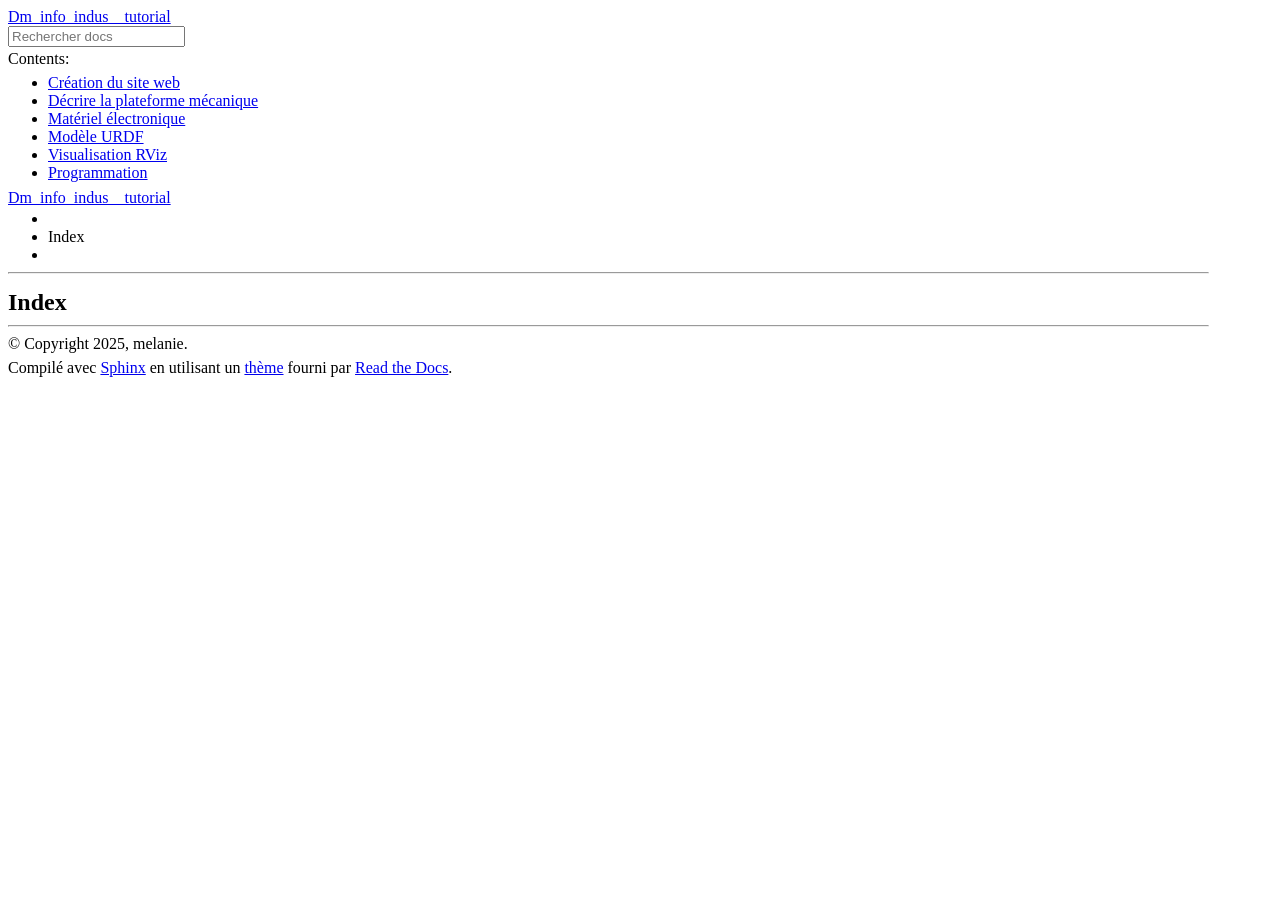
==== genindex.html @ def75dc3 "Update documentation" ====
<!DOCTYPE html>
<html class="writer-html5" lang="fr" data-content_root="./">
<head>
  <meta charset="utf-8" />
  <meta name="viewport" content="width=device-width, initial-scale=1.0" />
  <title>Index &mdash; Documentation Dm_info_indus__tutorial </title>
      <link rel="stylesheet" type="text/css" href="_static/pygments.css?v=b86133f3" />
      <link rel="stylesheet" type="text/css" href="_static/css/theme.css?v=e59714d7" />
      <link rel="stylesheet" type="text/css" href="_static/graphviz.css?v=4ae1632d" />
      <link rel="stylesheet" type="text/css" href="_static/copybutton.css?v=76b2166b" />
      <link rel="stylesheet" type="text/css" href="_static/sphinx-design.min.css?v=95c83b7e" />
      <link rel="stylesheet" type="text/css" href="_static/css/custom.css?v=8bbc93d4" />

  
      <script src="_static/jquery.js?v=5d32c60e"></script>
      <script src="_static/_sphinx_javascript_frameworks_compat.js?v=2cd50e6c"></script>
      <script src="_static/documentation_options.js?v=d1a510d7"></script>
      <script src="_static/doctools.js?v=9bcbadda"></script>
      <script src="_static/sphinx_highlight.js?v=dc90522c"></script>
      <script src="_static/clipboard.min.js?v=a7894cd8"></script>
      <script src="_static/copybutton.js?v=30646c52"></script>
      <script src="_static/translations.js?v=e6b791cb"></script>
      <script src="_static/design-tabs.js?v=f930bc37"></script>
    <script src="_static/js/theme.js"></script>
    <link rel="index" title="Index" href="#" />
    <link rel="search" title="Recherche" href="search.html" /> 
</head>

<body class="wy-body-for-nav"> 
  <div class="wy-grid-for-nav">
    <nav data-toggle="wy-nav-shift" class="wy-nav-side">
      <div class="wy-side-scroll">
        <div class="wy-side-nav-search" >

          
          
          <a href="index.html" class="icon icon-home">
            Dm_info_indus__tutorial
          </a>
<div role="search">
  <form id="rtd-search-form" class="wy-form" action="search.html" method="get">
    <input type="text" name="q" placeholder="Rechercher docs" aria-label="Rechercher docs" />
    <input type="hidden" name="check_keywords" value="yes" />
    <input type="hidden" name="area" value="default" />
  </form>
</div>
        </div><div class="wy-menu wy-menu-vertical" data-spy="affix" role="navigation" aria-label="Navigation menu">
              <p class="caption" role="heading"><span class="caption-text">Contents:</span></p>
<ul>
<li class="toctree-l1"><a class="reference internal" href="00_creation_site_web/00_site_web.html">Création du site web</a></li>
<li class="toctree-l1"><a class="reference internal" href="01_description_des_elements_maquette/description_maquette.html">Décrire la plateforme mécanique</a></li>
<li class="toctree-l1"><a class="reference internal" href="01_description_des_elements_maquette/materiel_electronique.html">Matériel électronique</a></li>
<li class="toctree-l1"><a class="reference internal" href="03_URDF/03_URDF.html">Modèle URDF</a></li>
<li class="toctree-l1"><a class="reference internal" href="04_RViz/04_RViz.html">Visualisation RViz</a></li>
<li class="toctree-l1"><a class="reference internal" href="05_resultat_theorique/05_programmation.html">Programmation</a></li>
</ul>

        </div>
      </div>
    </nav>

    <section data-toggle="wy-nav-shift" class="wy-nav-content-wrap"><nav class="wy-nav-top" aria-label="Mobile navigation menu" >
          <i data-toggle="wy-nav-top" class="fa fa-bars"></i>
          <a href="index.html">Dm_info_indus__tutorial</a>
      </nav>

      <div class="wy-nav-content">
        <div class="rst-content">
          <div role="navigation" aria-label="Page navigation">
  <ul class="wy-breadcrumbs">
      <li><a href="index.html" class="icon icon-home" aria-label="Home"></a></li>
      <li class="breadcrumb-item active">Index</li>
      <li class="wy-breadcrumbs-aside">
      </li>
  </ul>
  <hr/>
</div>
          <div role="main" class="document" itemscope="itemscope" itemtype="http://schema.org/Article">
           <div itemprop="articleBody">
             

<h1 id="index">Index</h1>

<div class="genindex-jumpbox">
 
</div>


           </div>
          </div>
          <footer>

  <hr/>

  <div role="contentinfo">
    <p>&#169; Copyright 2025, melanie.</p>
  </div>

  Compilé avec <a href="https://www.sphinx-doc.org/">Sphinx</a> en utilisant un
    <a href="https://github.com/readthedocs/sphinx_rtd_theme">thème</a>
    fourni par <a href="https://readthedocs.org">Read the Docs</a>.
   

</footer>
        </div>
      </div>
    </section>
  </div>
  <script>
      jQuery(function () {
          SphinxRtdTheme.Navigation.enable(true);
      });
  </script> 

</body>
</html>
---- _static/pygments.css ----
pre { line-height: 125%; }
td.linenos .normal { color: inherit; background-color: transparent; padding-left: 5px; padding-right: 5px; }
span.linenos { color: inherit; background-color: transparent; padding-left: 5px; padding-right: 5px; }
td.linenos .special { color: #000000; background-color: #ffffc0; padding-left: 5px; padding-right: 5px; }
span.linenos.special { color: #000000; background-color: #ffffc0; padding-left: 5px; padding-right: 5px; }
.highlight .hll { background-color: #ffffcc }
.highlight { background: #f8f8f8; }
.highlight .c { color: #3D7B7B; font-style: italic } /* Comment */
.highlight .err { border: 1px solid #F00 } /* Error */
.highlight .k { color: #008000; font-weight: bold } /* Keyword */
.highlight .o { color: #666 } /* Operator */
.highlight .ch { color: #3D7B7B; font-style: italic } /* Comment.Hashbang */
.highlight .cm { color: #3D7B7B; font-style: italic } /* Comment.Multiline */
.highlight .cp { color: #9C6500 } /* Comment.Preproc */
.highlight .cpf { color: #3D7B7B; font-style: italic } /* Comment.PreprocFile */
.highlight .c1 { color: #3D7B7B; font-style: italic } /* Comment.Single */
.highlight .cs { color: #3D7B7B; font-style: italic } /* Comment.Special */
.highlight .gd { color: #A00000 } /* Generic.Deleted */
.highlight .ge { font-style: italic } /* Generic.Emph */
.highlight .ges { font-weight: bold; font-style: italic } /* Generic.EmphStrong */
.highlight .gr { color: #E40000 } /* Generic.Error */
.highlight .gh { color: #000080; font-weight: bold } /* Generic.Heading */
.highlight .gi { color: #008400 } /* Generic.Inserted */
.highlight .go { color: #717171 } /* Generic.Output */
.highlight .gp { color: #000080; font-weight: bold } /* Generic.Prompt */
.highlight .gs { font-weight: bold } /* Generic.Strong */
.highlight .gu { color: #800080; font-weight: bold } /* Generic.Subheading */
.highlight .gt { color: #04D } /* Generic.Traceback */
.highlight .kc { color: #008000; font-weight: bold } /* Keyword.Constant */
.highlight .kd { color: #008000; font-weight: bold } /* Keyword.Declaration */
.highlight .kn { color: #008000; font-weight: bold } /* Keyword.Namespace */
.highlight .kp { color: #008000 } /* Keyword.Pseudo */
.highlight .kr { color: #008000; font-weight: bold } /* Keyword.Reserved */
.highlight .kt { color: #B00040 } /* Keyword.Type */
.highlight .m { color: #666 } /* Literal.Number */
.highlight .s { color: #BA2121 } /* Literal.String */
.highlight .na { color: #687822 } /* Name.Attribute */
.highlight .nb { color: #008000 } /* Name.Builtin */
.highlight .nc { color: #00F; font-weight: bold } /* Name.Class */
.highlight .no { color: #800 } /* Name.Constant */
.highlight .nd { color: #A2F } /* Name.Decorator */
.highlight .ni { color: #717171; font-weight: bold } /* Name.Entity */
.highlight .ne { color: #CB3F38; font-weight: bold } /* Name.Exception */
.highlight .nf { color: #00F } /* Name.Function */
.highlight .nl { color: #767600 } /* Name.Label */
.highlight .nn { color: #00F; font-weight: bold } /* Name.Namespace */
.highlight .nt { color: #008000; font-weight: bold } /* Name.Tag */
.highlight .nv { color: #19177C } /* Name.Variable */
.highlight .ow { color: #A2F; font-weight: bold } /* Operator.Word */
.highlight .w { color: #BBB } /* Text.Whitespace */
.highlight .mb { color: #666 } /* Literal.Number.Bin */
.highlight .mf { color: #666 } /* Literal.Number.Float */
.highlight .mh { color: #666 } /* Literal.Number.Hex */
.highlight .mi { color: #666 } /* Literal.Number.Integer */
.highlight .mo { color: #666 } /* Literal.Number.Oct */
.highlight .sa { color: #BA2121 } /* Literal.String.Affix */
.highlight .sb { color: #BA2121 } /* Literal.String.Backtick */
.highlight .sc { color: #BA2121 } /* Literal.String.Char */
.highlight .dl { color: #BA2121 } /* Literal.String.Delimiter */
.highlight .sd { color: #BA2121; font-style: italic } /* Literal.String.Doc */
.highlight .s2 { color: #BA2121 } /* Literal.String.Double */
.highlight .se { color: #AA5D1F; font-weight: bold } /* Literal.String.Escape */
.highlight .sh { color: #BA2121 } /* Literal.String.Heredoc */
.highlight .si { color: #A45A77; font-weight: bold } /* Literal.String.Interpol */
.highlight .sx { color: #008000 } /* Literal.String.Other */
.highlight .sr { color: #A45A77 } /* Literal.String.Regex */
.highlight .s1 { color: #BA2121 } /* Literal.String.Single */
.highlight .ss { color: #19177C } /* Literal.String.Symbol */
.highlight .bp { color: #008000 } /* Name.Builtin.Pseudo */
.highlight .fm { color: #00F } /* Name.Function.Magic */
.highlight .vc { color: #19177C } /* Name.Variable.Class */
.highlight .vg { color: #19177C } /* Name.Variable.Global */
.highlight .vi { color: #19177C } /* Name.Variable.Instance */
.highlight .vm { color: #19177C } /* Name.Variable.Magic */
.highlight .il { color: #666 } /* Literal.Number.Integer.Long */
---- _static/graphviz.css ----
/*
 * Sphinx stylesheet -- graphviz extension.
 */

img.graphviz {
    border: 0;
    max-width: 100%;
}

object.graphviz {
    max-width: 100%;
}
---- _static/copybutton.css ----
/* Copy buttons */
button.copybtn {
    position: absolute;
    display: flex;
    top: .3em;
    right: .3em;
    width: 1.7em;
    height: 1.7em;
	opacity: 0;
    transition: opacity 0.3s, border .3s, background-color .3s;
    user-select: none;
    padding: 0;
    border: none;
    outline: none;
    border-radius: 0.4em;
    /* The colors that GitHub uses */
    border: #1b1f2426 1px solid;
    background-color: #f6f8fa;
    color: #57606a;
}

button.copybtn.success {
    border-color: #22863a;
    color: #22863a;
}

button.copybtn svg {
    stroke: currentColor;
    width: 1.5em;
    height: 1.5em;
    padding: 0.1em;
}

div.highlight  {
    position: relative;
}

/* Show the copybutton */
.highlight:hover button.copybtn, button.copybtn.success {
	opacity: 1;
}

.highlight button.copybtn:hover {
    background-color: rgb(235, 235, 235);
}

.highlight button.copybtn:active {
    background-color: rgb(187, 187, 187);
}

/**
 * A minimal CSS-only tooltip copied from:
 *   https://codepen.io/mildrenben/pen/rVBrpK
 *
 * To use, write HTML like the following:
 *
 * <p class="o-tooltip--left" data-tooltip="Hey">Short</p>
 */
 .o-tooltip--left {
  position: relative;
 }

 .o-tooltip--left:after {
    opacity: 0;
    visibility: hidden;
    position: absolute;
    content: attr(data-tooltip);
    padding: .2em;
    font-size: .8em;
    left: -.2em;
    background: grey;
    color: white;
    white-space: nowrap;
    z-index: 2;
    border-radius: 2px;
    transform: translateX(-102%) translateY(0);
    transition: opacity 0.2s cubic-bezier(0.64, 0.09, 0.08, 1), transform 0.2s cubic-bezier(0.64, 0.09, 0.08, 1);
}

.o-tooltip--left:hover:after {
    display: block;
    opacity: 1;
    visibility: visible;
    transform: translateX(-100%) translateY(0);
    transition: opacity 0.2s cubic-bezier(0.64, 0.09, 0.08, 1), transform 0.2s cubic-bezier(0.64, 0.09, 0.08, 1);
    transition-delay: .5s;
}

/* By default the copy button shouldn't show up when printing a page */
@media print {
    button.copybtn {
        display: none;
    }
}
---- _static/css/custom.css ----
/* Force line wraping in code instead of horizontal scrolling */
pre {
    white-space: pre-wrap !important;
    word-break: break-all;
}

/* Add the possibility to underline text */
.underline {
    text-decoration: underline;
}

/* This allows the content to use most of the screen */
@media (min-width: 1200px) {
    .wy-nav-content {
        max-width: 95%;
        /* This allows the content to use most of the screen */
    }
}

/** Allow caption from toctree to wrap nicely in sidebar */
.wy-menu .caption-text {
    white-space: normal;
    word-wrap: break-word;
    overflow-wrap: break-word;
    line-height: 1.1;
    /* Increase line height to prevent overlap */
    display: block;
    /* Ensure the element takes up full width */
}


/* ===========================
   GLOBAL SPACING REDUCTION
   =========================== */

/* Titles: extremely compact */
h1, h2, h3, h4, h5, h6 {
    margin-top: 0.6em !important;
    margin-bottom: 0.3em !important;
    line-height: 1.2;
}

/* Paragraphs */
p {
    margin-top: 0.2em !important;
    margin-bottom: 0.4em !important;
}

/* Lists */
ul, ol {
    margin-top: 0.2em !important;
    margin-bottom: 0.4em !important;
}

/* Code blocks */
pre,
div.highlight {
    margin-top: 0.2em !important;
    margin-bottom: 0.2em !important;
}

/* Inline code */
code {
    padding: 0.1em 0.2em;
}

/* Notes, warnings, admonitions */
.rst-content .admonition {
    margin-top: 0.4em !important;
    margin-bottom: 0.4em !important;
    padding: 0.4em 0.6em;
}

/* Reduce space between sections */
.section {
    margin-top: 0.6em !important;
}

/* Figures */
.figure {
    margin-top: 0.4em !important;
    margin-bottom: 0.4em !important;
}
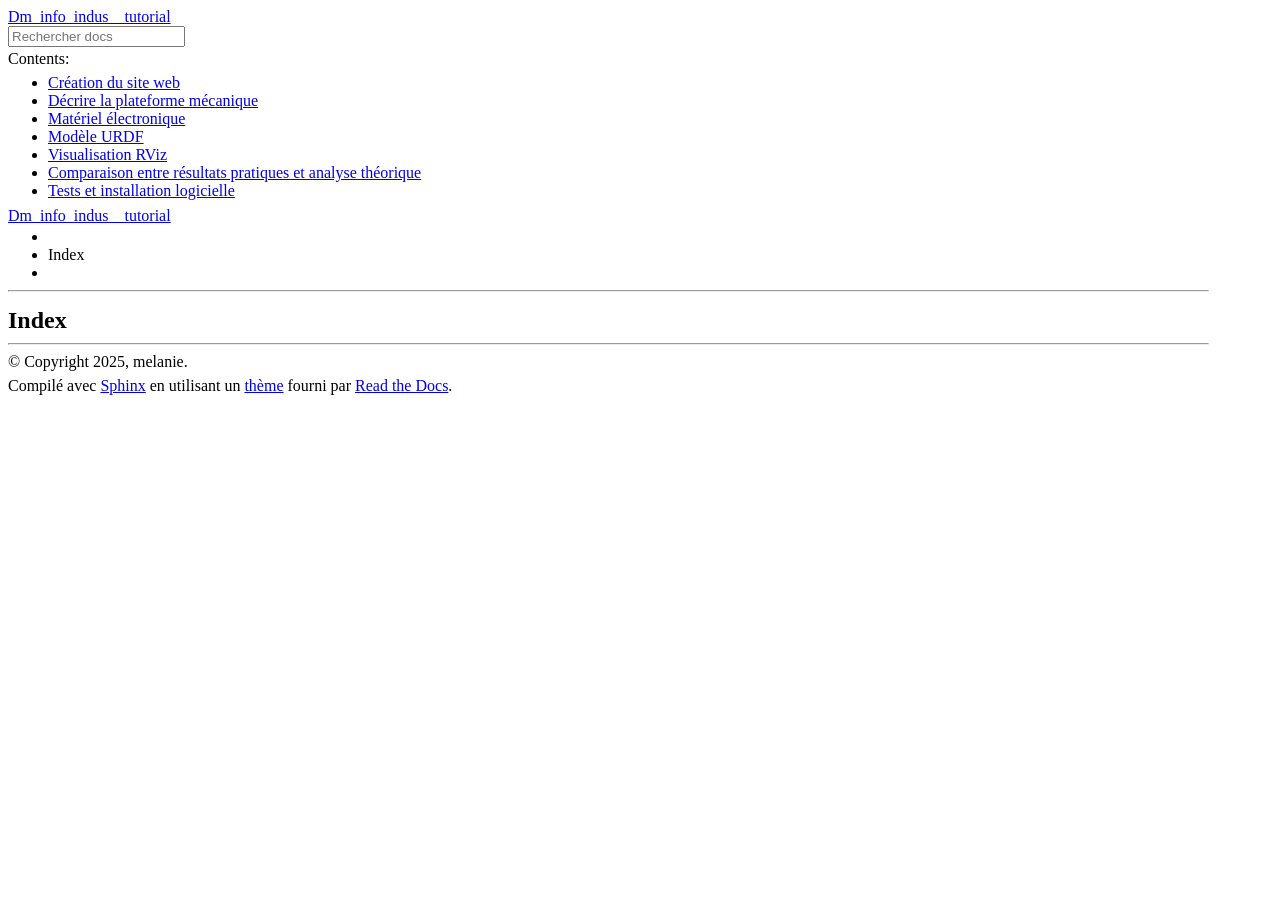
==== commit 2182bdba: "Update documentation" ====
--- a/genindex.html
+++ b/genindex.html
@@ -11,7 +11,7 @@
       <link rel="stylesheet" type="text/css" href="_static/graphviz.css?v=4ae1632d" />
       <link rel="stylesheet" type="text/css" href="_static/copybutton.css?v=76b2166b" />
       <link rel="stylesheet" type="text/css" href="_static/sphinx-design.min.css?v=95c83b7e" />
-      <link rel="stylesheet" type="text/css" href="_static/css/custom.css?v=8bbc93d4" />
+      <link rel="stylesheet" type="text/css" href="_static/css/custom.css?v=44e3ebe8" />
 
   
       <script src="_static/jquery.js?v=5d32c60e"></script>
@@ -54,7 +54,8 @@
 <li class="toctree-l1"><a class="reference internal" href="01_description_des_elements_maquette/materiel_electronique.html">Matériel électronique</a></li>
 <li class="toctree-l1"><a class="reference internal" href="03_URDF/03_URDF.html">Modèle URDF</a></li>
 <li class="toctree-l1"><a class="reference internal" href="04_RViz/04_RViz.html">Visualisation RViz</a></li>
-<li class="toctree-l1"><a class="reference internal" href="05_resultat_theorique/05_programmation.html">Programmation</a></li>
+<li class="toctree-l1"><a class="reference internal" href="05_resultat_theorique/05_programmation.html">Comparaison entre résultats pratiques et analyse théorique</a></li>
+<li class="toctree-l1"><a class="reference internal" href="06_ROS2/06_ROS2.html">Tests et installation logicielle</a></li>
 </ul>
 
         </div>
--- a/_static/css/custom.css
+++ b/_static/css/custom.css
@@ -55,8 +55,8 @@
 /* Code blocks */
 pre,
 div.highlight {
-    margin-top: 0.2em !important;
-    margin-bottom: 0.2em !important;
+    margin-top: 0.1em !important;
+    margin-bottom: 0.1em !important;
 }
 
 /* Inline code */
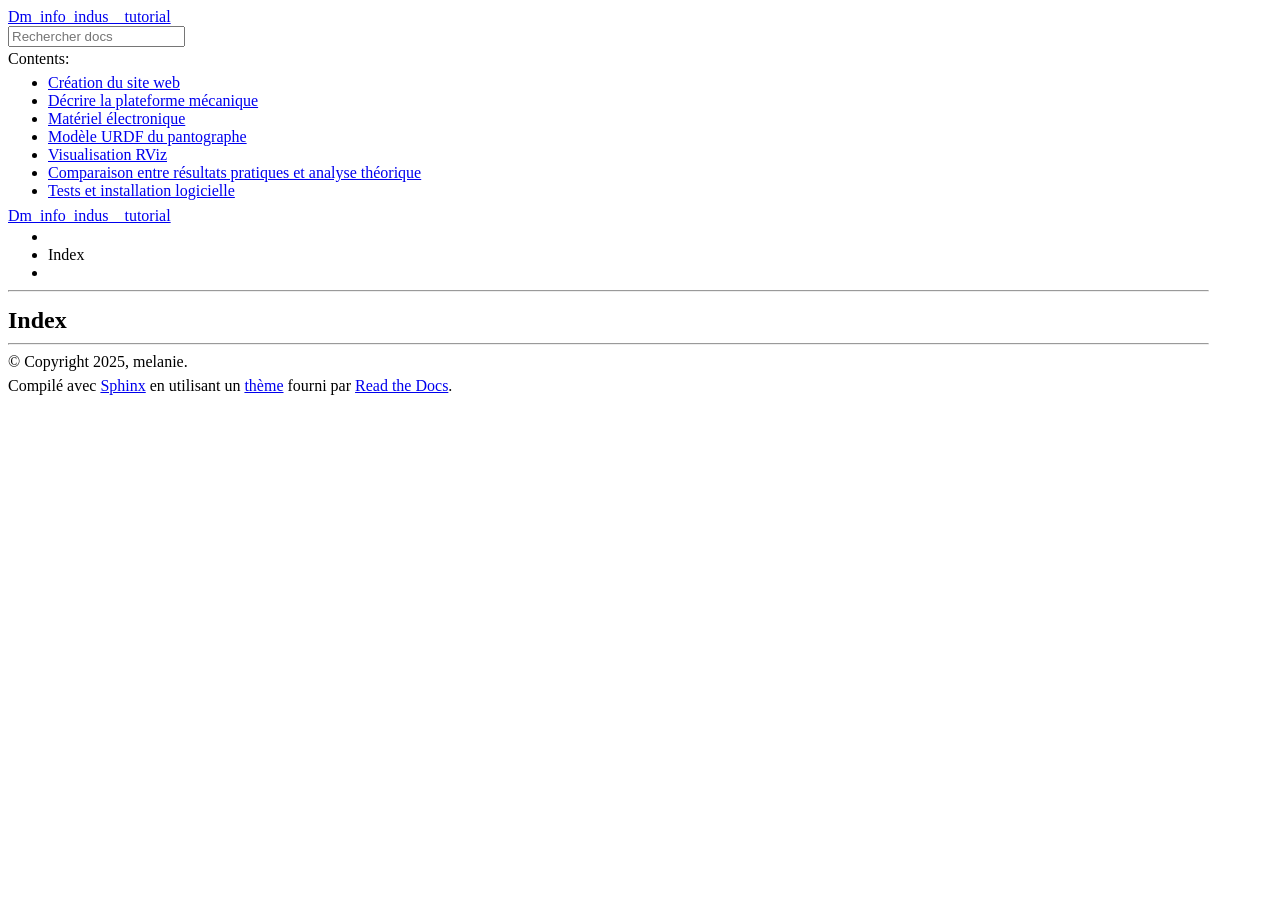
==== commit aebc2dff: "Update documentation" ====
--- a/genindex.html
+++ b/genindex.html
@@ -52,7 +52,7 @@
 <li class="toctree-l1"><a class="reference internal" href="00_creation_site_web/00_site_web.html">Création du site web</a></li>
 <li class="toctree-l1"><a class="reference internal" href="01_description_des_elements_maquette/description_maquette.html">Décrire la plateforme mécanique</a></li>
 <li class="toctree-l1"><a class="reference internal" href="01_description_des_elements_maquette/materiel_electronique.html">Matériel électronique</a></li>
-<li class="toctree-l1"><a class="reference internal" href="03_URDF/03_URDF.html">Modèle URDF</a></li>
+<li class="toctree-l1"><a class="reference internal" href="03_URDF/03_URDF.html">Modèle URDF du pantographe</a></li>
 <li class="toctree-l1"><a class="reference internal" href="04_RViz/04_RViz.html">Visualisation RViz</a></li>
 <li class="toctree-l1"><a class="reference internal" href="05_resultat_theorique/05_programmation.html">Comparaison entre résultats pratiques et analyse théorique</a></li>
 <li class="toctree-l1"><a class="reference internal" href="06_ROS2/06_ROS2.html">Tests et installation logicielle</a></li>
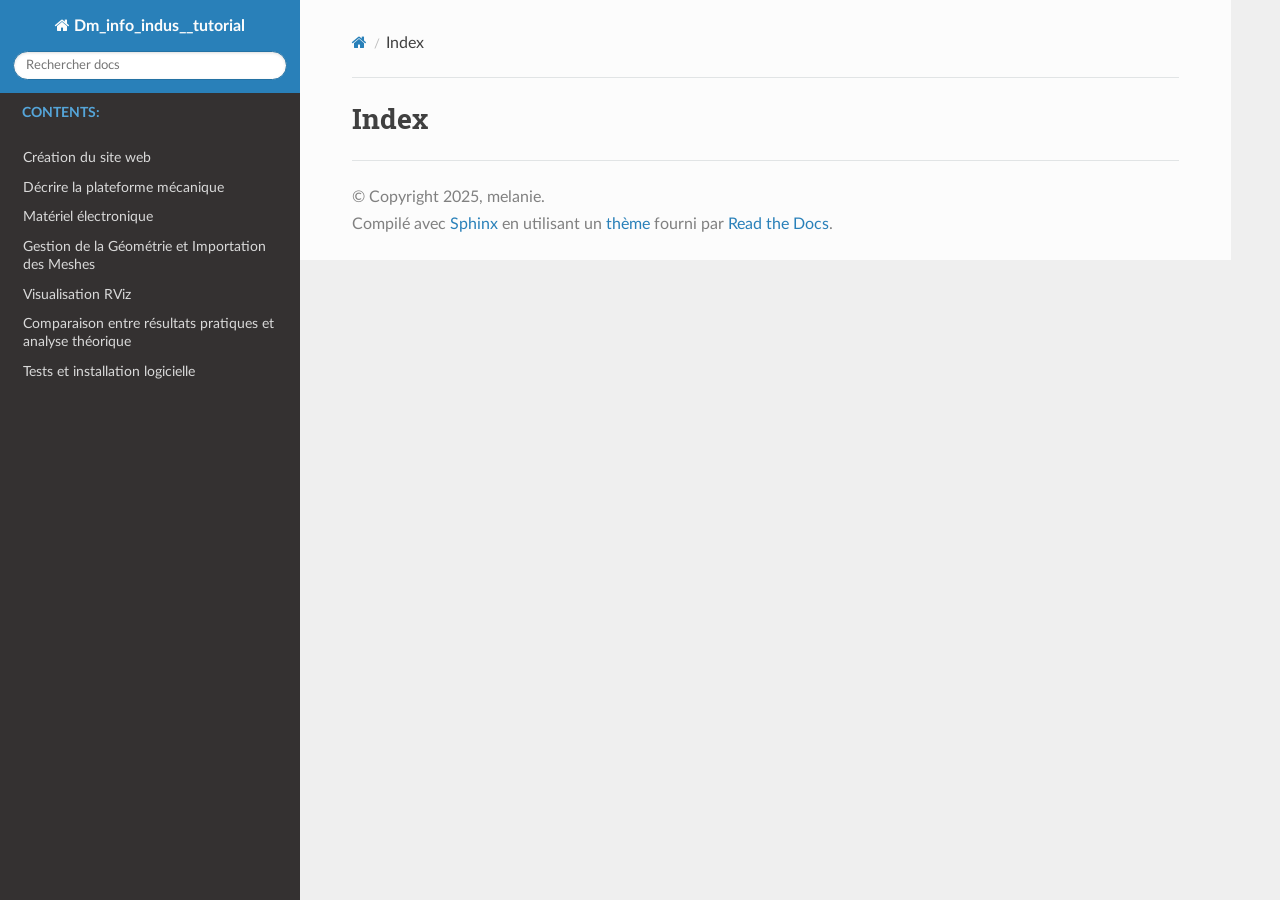
==== commit bec662df: "Update documentation" ====
--- a/genindex.html
+++ b/genindex.html
@@ -7,7 +7,7 @@
   <meta name="viewport" content="width=device-width, initial-scale=1.0" />
   <title>Index &mdash; Documentation Dm_info_indus__tutorial </title>
       <link rel="stylesheet" type="text/css" href="_static/pygments.css?v=b86133f3" />
-      <link rel="stylesheet" type="text/css" href="_static/css/theme.css?v=e59714d7" />
+      <link rel="stylesheet" type="text/css" href="_static/css/theme.css?v=9edc463e" />
       <link rel="stylesheet" type="text/css" href="_static/graphviz.css?v=4ae1632d" />
       <link rel="stylesheet" type="text/css" href="_static/copybutton.css?v=76b2166b" />
       <link rel="stylesheet" type="text/css" href="_static/sphinx-design.min.css?v=95c83b7e" />
@@ -52,7 +52,7 @@
 <li class="toctree-l1"><a class="reference internal" href="00_creation_site_web/00_site_web.html">Création du site web</a></li>
 <li class="toctree-l1"><a class="reference internal" href="01_description_des_elements_maquette/description_maquette.html">Décrire la plateforme mécanique</a></li>
 <li class="toctree-l1"><a class="reference internal" href="01_description_des_elements_maquette/materiel_electronique.html">Matériel électronique</a></li>
-<li class="toctree-l1"><a class="reference internal" href="03_URDF/03_URDF.html">Modèle URDF du pantographe</a></li>
+<li class="toctree-l1"><a class="reference internal" href="03_URDF/03_URDF.html">Gestion de la Géométrie et Importation des Meshes</a></li>
 <li class="toctree-l1"><a class="reference internal" href="04_RViz/04_RViz.html">Visualisation RViz</a></li>
 <li class="toctree-l1"><a class="reference internal" href="05_resultat_theorique/05_programmation.html">Comparaison entre résultats pratiques et analyse théorique</a></li>
 <li class="toctree-l1"><a class="reference internal" href="06_ROS2/06_ROS2.html">Tests et installation logicielle</a></li>
--- a/_static/css/theme.css
+++ b/_static/css/theme.css
@@ -0,0 +1,4 @@
+html{box-sizing:border-box}*,:after,:before{box-sizing:inherit}article,aside,details,figcaption,figure,footer,header,hgroup,nav,section{display:block}audio,canvas,video{display:inline-block;*display:inline;*zoom:1}[hidden],audio:not([controls]){display:none}*{-webkit-box-sizing:border-box;-moz-box-sizing:border-box;box-sizing:border-box}html{font-size:100%;-webkit-text-size-adjust:100%;-ms-text-size-adjust:100%}body{margin:0}a:active,a:hover{outline:0}abbr[title]{border-bottom:1px dotted}b,strong{font-weight:700}blockquote{margin:0}dfn{font-style:italic}ins{background:#ff9;text-decoration:none}ins,mark{color:#000}mark{background:#ff0;font-style:italic;font-weight:700}.rst-content code,.rst-content tt,code,kbd,pre,samp{font-family:monospace,serif;_font-family:courier new,monospace;font-size:1em}pre{white-space:pre}q{quotes:none}q:after,q:before{content:"";content:none}small{font-size:85%}sub,sup{font-size:75%;line-height:0;position:relative;vertical-align:baseline}sup{top:-.5em}sub{bottom:-.25em}dl,ol,ul{margin:0;padding:0;list-style:none;list-style-image:none}li{list-style:none}dd{margin:0}img{border:0;-ms-interpolation-mode:bicubic;vertical-align:middle;max-width:100%}svg:not(:root){overflow:hidden}figure,form{margin:0}label{cursor:pointer}button,input,select,textarea{font-size:100%;margin:0;vertical-align:baseline;*vertical-align:middle}button,input{line-height:normal}button,input[type=button],input[type=reset],input[type=submit]{cursor:pointer;-webkit-appearance:button;*overflow:visible}button[disabled],input[disabled]{cursor:default}input[type=search]{-webkit-appearance:textfield;-moz-box-sizing:content-box;-webkit-box-sizing:content-box;box-sizing:content-box}textarea{resize:vertical}table{border-collapse:collapse;border-spacing:0}td{vertical-align:top}.chromeframe{margin:.2em 0;background:#ccc;color:#000;padding:.2em 0}.ir{display:block;border:0;text-indent:-999em;overflow:hidden;background-color:transparent;background-repeat:no-repeat;text-align:left;direction:ltr;*line-height:0}.ir br{display:none}.hidden{display:none!important;visibility:hidden}.visuallyhidden{border:0;clip:rect(0 0 0 0);height:1px;margin:-1px;overflow:hidden;padding:0;position:absolute;width:1px}.visuallyhidden.focusable:active,.visuallyhidden.focusable:focus{clip:auto;height:auto;margin:0;overflow:visible;position:static;width:auto}.invisible{visibility:hidden}.relative{position:relative}big,small{font-size:100%}@media print{body,html,section{background:none!important}*{box-shadow:none!important;text-shadow:none!important;filter:none!important;-ms-filter:none!important}a,a:visited{text-decoration:underline}.ir a:after,a[href^="#"]:after,a[href^="javascript:"]:after{content:""}blockquote,pre{page-break-inside:avoid}thead{display:table-header-group}img,tr{page-break-inside:avoid}img{max-width:100%!important}@page{margin:.5cm}.rst-content .toctree-wrapper>p.caption,h2,h3,p{orphans:3;widows:3}.rst-content .toctree-wrapper>p.caption,h2,h3{page-break-after:avoid}}.btn,.fa:before,.icon:before,.rst-content .admonition,.rst-content .admonition-title:before,.rst-content .admonition-todo,.rst-content .attention,.rst-content .caution,.rst-content .code-block-caption .headerlink:before,.rst-content .danger,.rst-content .eqno .headerlink:before,.rst-content .error,.rst-content .hint,.rst-content .important,.rst-content .note,.rst-content .seealso,.rst-content .tip,.rst-content .warning,.rst-content code.download span:first-child:before,.rst-content dl dt .headerlink:before,.rst-content h1 .headerlink:before,.rst-content h2 .headerlink:before,.rst-content h3 .headerlink:before,.rst-content h4 .headerlink:before,.rst-content h5 .headerlink:before,.rst-content h6 .headerlink:before,.rst-content p.caption .headerlink:before,.rst-content p .headerlink:before,.rst-content table>caption .headerlink:before,.rst-content tt.download span:first-child:before,.wy-alert,.wy-dropdown .caret:before,.wy-inline-validate.wy-inline-validate-danger .wy-input-context:before,.wy-inline-validate.wy-inline-validate-info .wy-input-context:before,.wy-inline-validate.wy-inline-validate-success .wy-input-context:before,.wy-inline-validate.wy-inline-validate-warning .wy-input-context:before,.wy-menu-vertical li.current>a button.toctree-expand:before,.wy-menu-vertical li.on a button.toctree-expand:before,.wy-menu-vertical li button.toctree-expand:before,input[type=color],input[type=date],input[type=datetime-local],input[type=datetime],input[type=email],input[type=month],input[type=number],input[type=password],input[type=search],input[type=tel],input[type=text],input[type=time],input[type=url],input[type=week],select,textarea{-webkit-font-smoothing:antialiased}.clearfix{*zoom:1}.clearfix:after,.clearfix:before{display:table;content:""}.clearfix:after{clear:both}/*!
+ *  Font Awesome 4.7.0 by @davegandy - http://fontawesome.io - @fontawesome
+ *  License - http://fontawesome.io/license (Font: SIL OFL 1.1, CSS: MIT License)
+ */@font-face{font-family:FontAwesome;src:url(fonts/fontawesome-webfont.eot?674f50d287a8c48dc19ba404d20fe713);src:url(fonts/fontawesome-webfont.eot?674f50d287a8c48dc19ba404d20fe713?#iefix&v=4.7.0) format("embedded-opentype"),url(fonts/fontawesome-webfont.woff2?af7ae505a9eed503f8b8e6982036873e) format("woff2"),url(fonts/fontawesome-webfont.woff?fee66e712a8a08eef5805a46892932ad) format("woff"),url(fonts/fontawesome-webfont.ttf?b06871f281fee6b241d60582ae9369b9) format("truetype"),url(fonts/fontawesome-webfont.svg?912ec66d7572ff821749319396470bde#fontawesomeregular) format("svg");font-weight:400;font-style:normal}.fa,.icon,.rst-content .admonition-title,.rst-content .code-block-caption .headerlink,.rst-content .eqno .headerlink,.rst-content code.download span:first-child,.rst-content dl dt .headerlink,.rst-content h1 .headerlink,.rst-content h2 .headerlink,.rst-content h3 .headerlink,.rst-content h4 .headerlink,.rst-content h5 .headerlink,.rst-content h6 .headerlink,.rst-content p.caption .headerlink,.rst-content p .headerlink,.rst-content table>caption .headerlink,.rst-content tt.download span:first-child,.wy-menu-vertical li.current>a button.toctree-expand,.wy-menu-vertical li.on a button.toctree-expand,.wy-menu-vertical li button.toctree-expand{display:inline-block;font:normal normal normal 14px/1 FontAwesome;font-size:inherit;text-rendering:auto;-webkit-font-smoothing:antialiased;-moz-osx-font-smoothing:grayscale}.fa-lg{font-size:1.33333em;line-height:.75em;vertical-align:-15%}.fa-2x{font-size:2em}.fa-3x{font-size:3em}.fa-4x{font-size:4em}.fa-5x{font-size:5em}.fa-fw{width:1.28571em;text-align:center}.fa-ul{padding-left:0;margin-left:2.14286em;list-style-type:none}.fa-ul>li{position:relative}.fa-li{position:absolute;left:-2.14286em;width:2.14286em;top:.14286em;text-align:center}.fa-li.fa-lg{left:-1.85714em}.fa-border{padding:.2em .25em .15em;border:.08em solid #eee;border-radius:.1em}.fa-pull-left{float:left}.fa-pull-right{float:right}.fa-pull-left.icon,.fa.fa-pull-left,.rst-content .code-block-caption .fa-pull-left.headerlink,.rst-content .eqno .fa-pull-left.headerlink,.rst-content .fa-pull-left.admonition-title,.rst-content code.download span.fa-pull-left:first-child,.rst-content dl dt .fa-pull-left.headerlink,.rst-content h1 .fa-pull-left.headerlink,.rst-content h2 .fa-pull-left.headerlink,.rst-content h3 .fa-pull-left.headerlink,.rst-content h4 .fa-pull-left.headerlink,.rst-content h5 .fa-pull-left.headerlink,.rst-content h6 .fa-pull-left.headerlink,.rst-content p .fa-pull-left.headerlink,.rst-content table>caption .fa-pull-left.headerlink,.rst-content tt.download span.fa-pull-left:first-child,.wy-menu-vertical li.current>a button.fa-pull-left.toctree-expand,.wy-menu-vertical li.on a button.fa-pull-left.toctree-expand,.wy-menu-vertical li button.fa-pull-left.toctree-expand{margin-right:.3em}.fa-pull-right.icon,.fa.fa-pull-right,.rst-content .code-block-caption .fa-pull-right.headerlink,.rst-content .eqno .fa-pull-right.headerlink,.rst-content .fa-pull-right.admonition-title,.rst-content code.download span.fa-pull-right:first-child,.rst-content dl dt .fa-pull-right.headerlink,.rst-content h1 .fa-pull-right.headerlink,.rst-content h2 .fa-pull-right.headerlink,.rst-content h3 .fa-pull-right.headerlink,.rst-content h4 .fa-pull-right.headerlink,.rst-content h5 .fa-pull-right.headerlink,.rst-content h6 .fa-pull-right.headerlink,.rst-content p .fa-pull-right.headerlink,.rst-content table>caption .fa-pull-right.headerlink,.rst-content tt.download span.fa-pull-right:first-child,.wy-menu-vertical li.current>a button.fa-pull-right.toctree-expand,.wy-menu-vertical li.on a button.fa-pull-right.toctree-expand,.wy-menu-vertical li button.fa-pull-right.toctree-expand{margin-left:.3em}.pull-right{float:right}.pull-left{float:left}.fa.pull-left,.pull-left.icon,.rst-content .code-block-caption .pull-left.headerlink,.rst-content .eqno .pull-left.headerlink,.rst-content .pull-left.admonition-title,.rst-content code.download span.pull-left:first-child,.rst-content dl dt .pull-left.headerlink,.rst-content h1 .pull-left.headerlink,.rst-content h2 .pull-left.headerlink,.rst-content h3 .pull-left.headerlink,.rst-content h4 .pull-left.headerlink,.rst-content h5 .pull-left.headerlink,.rst-content h6 .pull-left.headerlink,.rst-content p .pull-left.headerlink,.rst-content table>caption .pull-left.headerlink,.rst-content tt.download span.pull-left:first-child,.wy-menu-vertical li.current>a button.pull-left.toctree-expand,.wy-menu-vertical li.on a button.pull-left.toctree-expand,.wy-menu-vertical li button.pull-left.toctree-expand{margin-right:.3em}.fa.pull-right,.pull-right.icon,.rst-content .code-block-caption .pull-right.headerlink,.rst-content .eqno .pull-right.headerlink,.rst-content .pull-right.admonition-title,.rst-content code.download span.pull-right:first-child,.rst-content dl dt .pull-right.headerlink,.rst-content h1 .pull-right.headerlink,.rst-content h2 .pull-right.headerlink,.rst-content h3 .pull-right.headerlink,.rst-content h4 .pull-right.headerlink,.rst-content h5 .pull-right.headerlink,.rst-content h6 .pull-right.headerlink,.rst-content p .pull-right.headerlink,.rst-content table>caption .pull-right.headerlink,.rst-content tt.download span.pull-right:first-child,.wy-menu-vertical li.current>a button.pull-right.toctree-expand,.wy-menu-vertical li.on a button.pull-right.toctree-expand,.wy-menu-vertical li button.pull-right.toctree-expand{margin-left:.3em}.fa-spin{-webkit-animation:fa-spin 2s linear infinite;animation:fa-spin 2s linear infinite}.fa-pulse{-webkit-animation:fa-spin 1s steps(8) infinite;animation:fa-spin 1s steps(8) infinite}@-webkit-keyframes fa-spin{0%{-webkit-transform:rotate(0deg);transform:rotate(0deg)}to{-webkit-transform:rotate(359deg);transform:rotate(359deg)}}@keyframes fa-spin{0%{-webkit-transform:rotate(0deg);transform:rotate(0deg)}to{-webkit-transform:rotate(359deg);transform:rotate(359deg)}}.fa-rotate-90{-ms-filter:"progid:DXImageTransform.Microsoft.BasicImage(rotation=1)";-webkit-transform:rotate(90deg);-ms-transform:rotate(90deg);transform:rotate(90deg)}.fa-rotate-180{-ms-filter:"progid:DXImageTransform.Microsoft.BasicImage(rotation=2)";-webkit-transform:rotate(180deg);-ms-transform:rotate(180deg);transform:rotate(180deg)}.fa-rotate-270{-ms-filter:"progid:DXImageTransform.Microsoft.BasicImage(rotation=3)";-webkit-transform:rotate(270deg);-ms-transform:rotate(270deg);transform:rotate(270deg)}.fa-flip-horizontal{-ms-filter:"progid:DXImageTransform.Microsoft.BasicImage(rotation=0, mirror=1)";-webkit-transform:scaleX(-1);-ms-transform:scaleX(-1);transform:scaleX(-1)}.fa-flip-vertical{-ms-filter:"progid:DXImageTransform.Microsoft.BasicImage(rotation=2, mirror=1)";-webkit-transform:scaleY(-1);-ms-transform:scaleY(-1);transform:scaleY(-1)}:root .fa-flip-horizontal,:root .fa-flip-vertical,:root .fa-rotate-90,:root .fa-rotate-180,:root .fa-rotate-270{filter:none}.fa-stack{position:relative;display:inline-block;width:2em;height:2em;line-height:2em;vertical-align:middle}.fa-stack-1x,.fa-stack-2x{position:absolute;left:0;width:100%;text-align:center}.fa-stack-1x{line-height:inherit}.fa-stack-2x{font-size:2em}.fa-inverse{color:#fff}.fa-glass:before{content:""}.fa-music:before{content:""}.fa-search:before,.icon-search:before{content:""}.fa-envelope-o:before{content:""}.fa-heart:before{content:""}.fa-star:before{content:""}.fa-star-o:before{content:""}.fa-user:before{content:""}.fa-film:before{content:""}.fa-th-large:before{content:""}.fa-th:before{content:""}.fa-th-list:before{content:""}.fa-check:before{content:""}.fa-close:before,.fa-remove:before,.fa-times:before{content:""}.fa-search-plus:before{content:""}.fa-search-minus:before{content:""}.fa-power-off:before{content:""}.fa-signal:before{content:""}.fa-cog:before,.fa-gear:before{content:""}.fa-trash-o:before{content:""}.fa-home:before,.icon-home:before{content:""}.fa-file-o:before{content:""}.fa-clock-o:before{content:""}.fa-road:before{content:""}.fa-download:before,.rst-content code.download span:first-child:before,.rst-content tt.download span:first-child:before{content:""}.fa-arrow-circle-o-down:before{content:""}.fa-arrow-circle-o-up:before{content:""}.fa-inbox:before{content:""}.fa-play-circle-o:before{content:""}.fa-repeat:before,.fa-rotate-right:before{content:""}.fa-refresh:before{content:""}.fa-list-alt:before{content:""}.fa-lock:before{content:""}.fa-flag:before{content:""}.fa-headphones:before{content:""}.fa-volume-off:before{content:""}.fa-volume-down:before{content:""}.fa-volume-up:before{content:""}.fa-qrcode:before{content:""}.fa-barcode:before{content:""}.fa-tag:before{content:""}.fa-tags:before{content:""}.fa-book:before,.icon-book:before{content:""}.fa-bookmark:before{content:""}.fa-print:before{content:""}.fa-camera:before{content:""}.fa-font:before{content:""}.fa-bold:before{content:""}.fa-italic:before{content:""}.fa-text-height:before{content:""}.fa-text-width:before{content:""}.fa-align-left:before{content:""}.fa-align-center:before{content:""}.fa-align-right:before{content:""}.fa-align-justify:before{content:""}.fa-list:before{content:""}.fa-dedent:before,.fa-outdent:before{content:""}.fa-indent:before{content:""}.fa-video-camera:before{content:""}.fa-image:before,.fa-photo:before,.fa-picture-o:before{content:""}.fa-pencil:before{content:""}.fa-map-marker:before{content:""}.fa-adjust:before{content:""}.fa-tint:before{content:""}.fa-edit:before,.fa-pencil-square-o:before{content:""}.fa-share-square-o:before{content:""}.fa-check-square-o:before{content:""}.fa-arrows:before{content:""}.fa-step-backward:before{content:""}.fa-fast-backward:before{content:""}.fa-backward:before{content:""}.fa-play:before{content:""}.fa-pause:before{content:""}.fa-stop:before{content:""}.fa-forward:before{content:""}.fa-fast-forward:before{content:""}.fa-step-forward:before{content:""}.fa-eject:before{content:""}.fa-chevron-left:before{content:""}.fa-chevron-right:before{content:""}.fa-plus-circle:before{content:""}.fa-minus-circle:before{content:""}.fa-times-circle:before,.wy-inline-validate.wy-inline-validate-danger .wy-input-context:before{content:""}.fa-check-circle:before,.wy-inline-validate.wy-inline-validate-success .wy-input-context:before{content:""}.fa-question-circle:before{content:""}.fa-info-circle:before{content:""}.fa-crosshairs:before{content:""}.fa-times-circle-o:before{content:""}.fa-check-circle-o:before{content:""}.fa-ban:before{content:""}.fa-arrow-left:before{content:""}.fa-arrow-right:before{content:""}.fa-arrow-up:before{content:""}.fa-arrow-down:before{content:""}.fa-mail-forward:before,.fa-share:before{content:""}.fa-expand:before{content:""}.fa-compress:before{content:""}.fa-plus:before{content:""}.fa-minus:before{content:""}.fa-asterisk:before{content:""}.fa-exclamation-circle:before,.rst-content .admonition-title:before,.wy-inline-validate.wy-inline-validate-info .wy-input-context:before,.wy-inline-validate.wy-inline-validate-warning .wy-input-context:before{content:""}.fa-gift:before{content:""}.fa-leaf:before{content:""}.fa-fire:before,.icon-fire:before{content:""}.fa-eye:before{content:""}.fa-eye-slash:before{content:""}.fa-exclamation-triangle:before,.fa-warning:before{content:""}.fa-plane:before{content:""}.fa-calendar:before{content:""}.fa-random:before{content:""}.fa-comment:before{content:""}.fa-magnet:before{content:""}.fa-chevron-up:before{content:""}.fa-chevron-down:before{content:""}.fa-retweet:before{content:""}.fa-shopping-cart:before{content:""}.fa-folder:before{content:""}.fa-folder-open:before{content:""}.fa-arrows-v:before{content:""}.fa-arrows-h:before{content:""}.fa-bar-chart-o:before,.fa-bar-chart:before{content:""}.fa-twitter-square:before{content:""}.fa-facebook-square:before{content:""}.fa-camera-retro:before{content:""}.fa-key:before{content:""}.fa-cogs:before,.fa-gears:before{content:""}.fa-comments:before{content:""}.fa-thumbs-o-up:before{content:""}.fa-thumbs-o-down:before{content:""}.fa-star-half:before{content:""}.fa-heart-o:before{content:""}.fa-sign-out:before{content:""}.fa-linkedin-square:before{content:""}.fa-thumb-tack:before{content:""}.fa-external-link:before{content:""}.fa-sign-in:before{content:""}.fa-trophy:before{content:""}.fa-github-square:before{content:""}.fa-upload:before{content:""}.fa-lemon-o:before{content:""}.fa-phone:before{content:""}.fa-square-o:before{content:""}.fa-bookmark-o:before{content:""}.fa-phone-square:before{content:""}.fa-twitter:before{content:""}.fa-facebook-f:before,.fa-facebook:before{content:""}.fa-github:before,.icon-github:before{content:""}.fa-unlock:before{content:""}.fa-credit-card:before{content:""}.fa-feed:before,.fa-rss:before{content:""}.fa-hdd-o:before{content:""}.fa-bullhorn:before{content:""}.fa-bell:before{content:""}.fa-certificate:before{content:""}.fa-hand-o-right:before{content:""}.fa-hand-o-left:before{content:""}.fa-hand-o-up:before{content:""}.fa-hand-o-down:before{content:""}.fa-arrow-circle-left:before,.icon-circle-arrow-left:before{content:""}.fa-arrow-circle-right:before,.icon-circle-arrow-right:before{content:""}.fa-arrow-circle-up:before{content:""}.fa-arrow-circle-down:before{content:""}.fa-globe:before{content:""}.fa-wrench:before{content:""}.fa-tasks:before{content:""}.fa-filter:before{content:""}.fa-briefcase:before{content:""}.fa-arrows-alt:before{content:""}.fa-group:before,.fa-users:before{content:""}.fa-chain:before,.fa-link:before,.icon-link:before{content:""}.fa-cloud:before{content:""}.fa-flask:before{content:""}.fa-cut:before,.fa-scissors:before{content:""}.fa-copy:before,.fa-files-o:before{content:""}.fa-paperclip:before{content:""}.fa-floppy-o:before,.fa-save:before{content:""}.fa-square:before{content:""}.fa-bars:before,.fa-navicon:before,.fa-reorder:before{content:""}.fa-list-ul:before{content:""}.fa-list-ol:before{content:""}.fa-strikethrough:before{content:""}.fa-underline:before{content:""}.fa-table:before{content:""}.fa-magic:before{content:""}.fa-truck:before{content:""}.fa-pinterest:before{content:""}.fa-pinterest-square:before{content:""}.fa-google-plus-square:before{content:""}.fa-google-plus:before{content:""}.fa-money:before{content:""}.fa-caret-down:before,.icon-caret-down:before,.wy-dropdown .caret:before{content:""}.fa-caret-up:before{content:""}.fa-caret-left:before{content:""}.fa-caret-right:before{content:""}.fa-columns:before{content:""}.fa-sort:before,.fa-unsorted:before{content:""}.fa-sort-desc:before,.fa-sort-down:before{content:""}.fa-sort-asc:before,.fa-sort-up:before{content:""}.fa-envelope:before{content:""}.fa-linkedin:before{content:""}.fa-rotate-left:before,.fa-undo:before{content:""}.fa-gavel:before,.fa-legal:before{content:""}.fa-dashboard:before,.fa-tachometer:before{content:""}.fa-comment-o:before{content:""}.fa-comments-o:before{content:""}.fa-bolt:before,.fa-flash:before{content:""}.fa-sitemap:before{content:""}.fa-umbrella:before{content:""}.fa-clipboard:before,.fa-paste:before{content:""}.fa-lightbulb-o:before{content:""}.fa-exchange:before{content:""}.fa-cloud-download:before{content:""}.fa-cloud-upload:before{content:""}.fa-user-md:before{content:""}.fa-stethoscope:before{content:""}.fa-suitcase:before{content:""}.fa-bell-o:before{content:""}.fa-coffee:before{content:""}.fa-cutlery:before{content:""}.fa-file-text-o:before{content:""}.fa-building-o:before{content:""}.fa-hospital-o:before{content:""}.fa-ambulance:before{content:""}.fa-medkit:before{content:""}.fa-fighter-jet:before{content:""}.fa-beer:before{content:""}.fa-h-square:before{content:""}.fa-plus-square:before{content:""}.fa-angle-double-left:before{content:""}.fa-angle-double-right:before{content:""}.fa-angle-double-up:before{content:""}.fa-angle-double-down:before{content:""}.fa-angle-left:before{content:""}.fa-angle-right:before{content:""}.fa-angle-up:before{content:""}.fa-angle-down:before{content:""}.fa-desktop:before{content:""}.fa-laptop:before{content:""}.fa-tablet:before{content:""}.fa-mobile-phone:before,.fa-mobile:before{content:""}.fa-circle-o:before{content:""}.fa-quote-left:before{content:""}.fa-quote-right:before{content:""}.fa-spinner:before{content:""}.fa-circle:before{content:""}.fa-mail-reply:before,.fa-reply:before{content:""}.fa-github-alt:before{content:""}.fa-folder-o:before{content:""}.fa-folder-open-o:before{content:""}.fa-smile-o:before{content:""}.fa-frown-o:before{content:""}.fa-meh-o:before{content:""}.fa-gamepad:before{content:""}.fa-keyboard-o:before{content:""}.fa-flag-o:before{content:""}.fa-flag-checkered:before{content:""}.fa-terminal:before{content:""}.fa-code:before{content:""}.fa-mail-reply-all:before,.fa-reply-all:before{content:""}.fa-star-half-empty:before,.fa-star-half-full:before,.fa-star-half-o:before{content:""}.fa-location-arrow:before{content:""}.fa-crop:before{content:""}.fa-code-fork:before{content:""}.fa-chain-broken:before,.fa-unlink:before{content:""}.fa-question:before{content:""}.fa-info:before{content:""}.fa-exclamation:before{content:""}.fa-superscript:before{content:""}.fa-subscript:before{content:""}.fa-eraser:before{content:""}.fa-puzzle-piece:before{content:""}.fa-microphone:before{content:""}.fa-microphone-slash:before{content:""}.fa-shield:before{content:""}.fa-calendar-o:before{content:""}.fa-fire-extinguisher:before{content:""}.fa-rocket:before{content:""}.fa-maxcdn:before{content:""}.fa-chevron-circle-left:before{content:""}.fa-chevron-circle-right:before{content:""}.fa-chevron-circle-up:before{content:""}.fa-chevron-circle-down:before{content:""}.fa-html5:before{content:""}.fa-css3:before{content:""}.fa-anchor:before{content:""}.fa-unlock-alt:before{content:""}.fa-bullseye:before{content:""}.fa-ellipsis-h:before{content:""}.fa-ellipsis-v:before{content:""}.fa-rss-square:before{content:""}.fa-play-circle:before{content:""}.fa-ticket:before{content:""}.fa-minus-square:before{content:""}.fa-minus-square-o:before,.wy-menu-vertical li.current>a button.toctree-expand:before,.wy-menu-vertical li.on a button.toctree-expand:before{content:""}.fa-level-up:before{content:""}.fa-level-down:before{content:""}.fa-check-square:before{content:""}.fa-pencil-square:before{content:""}.fa-external-link-square:before{content:""}.fa-share-square:before{content:""}.fa-compass:before{content:""}.fa-caret-square-o-down:before,.fa-toggle-down:before{content:""}.fa-caret-square-o-up:before,.fa-toggle-up:before{content:""}.fa-caret-square-o-right:before,.fa-toggle-right:before{content:""}.fa-eur:before,.fa-euro:before{content:""}.fa-gbp:before{content:""}.fa-dollar:before,.fa-usd:before{content:""}.fa-inr:before,.fa-rupee:before{content:""}.fa-cny:before,.fa-jpy:before,.fa-rmb:before,.fa-yen:before{content:""}.fa-rouble:before,.fa-rub:before,.fa-ruble:before{content:""}.fa-krw:before,.fa-won:before{content:""}.fa-bitcoin:before,.fa-btc:before{content:""}.fa-file:before{content:""}.fa-file-text:before{content:""}.fa-sort-alpha-asc:before{content:""}.fa-sort-alpha-desc:before{content:""}.fa-sort-amount-asc:before{content:""}.fa-sort-amount-desc:before{content:""}.fa-sort-numeric-asc:before{content:""}.fa-sort-numeric-desc:before{content:""}.fa-thumbs-up:before{content:""}.fa-thumbs-down:before{content:""}.fa-youtube-square:before{content:""}.fa-youtube:before{content:""}.fa-xing:before{content:""}.fa-xing-square:before{content:""}.fa-youtube-play:before{content:""}.fa-dropbox:before{content:""}.fa-stack-overflow:before{content:""}.fa-instagram:before{content:""}.fa-flickr:before{content:""}.fa-adn:before{content:""}.fa-bitbucket:before,.icon-bitbucket:before{content:""}.fa-bitbucket-square:before{content:""}.fa-tumblr:before{content:""}.fa-tumblr-square:before{content:""}.fa-long-arrow-down:before{content:""}.fa-long-arrow-up:before{content:""}.fa-long-arrow-left:before{content:""}.fa-long-arrow-right:before{content:""}.fa-apple:before{content:""}.fa-windows:before{content:""}.fa-android:before{content:""}.fa-linux:before{content:""}.fa-dribbble:before{content:""}.fa-skype:before{content:""}.fa-foursquare:before{content:""}.fa-trello:before{content:""}.fa-female:before{content:""}.fa-male:before{content:""}.fa-gittip:before,.fa-gratipay:before{content:""}.fa-sun-o:before{content:""}.fa-moon-o:before{content:""}.fa-archive:before{content:""}.fa-bug:before{content:""}.fa-vk:before{content:""}.fa-weibo:before{content:""}.fa-renren:before{content:""}.fa-pagelines:before{content:""}.fa-stack-exchange:before{content:""}.fa-arrow-circle-o-right:before{content:""}.fa-arrow-circle-o-left:before{content:""}.fa-caret-square-o-left:before,.fa-toggle-left:before{content:""}.fa-dot-circle-o:before{content:""}.fa-wheelchair:before{content:""}.fa-vimeo-square:before{content:""}.fa-try:before,.fa-turkish-lira:before{content:""}.fa-plus-square-o:before,.wy-menu-vertical li button.toctree-expand:before{content:""}.fa-space-shuttle:before{content:""}.fa-slack:before{content:""}.fa-envelope-square:before{content:""}.fa-wordpress:before{content:""}.fa-openid:before{content:""}.fa-bank:before,.fa-institution:before,.fa-university:before{content:""}.fa-graduation-cap:before,.fa-mortar-board:before{content:""}.fa-yahoo:before{content:""}.fa-google:before{content:""}.fa-reddit:before{content:""}.fa-reddit-square:before{content:""}.fa-stumbleupon-circle:before{content:""}.fa-stumbleupon:before{content:""}.fa-delicious:before{content:""}.fa-digg:before{content:""}.fa-pied-piper-pp:before{content:""}.fa-pied-piper-alt:before{content:""}.fa-drupal:before{content:""}.fa-joomla:before{content:""}.fa-language:before{content:""}.fa-fax:before{content:""}.fa-building:before{content:""}.fa-child:before{content:""}.fa-paw:before{content:""}.fa-spoon:before{content:""}.fa-cube:before{content:""}.fa-cubes:before{content:""}.fa-behance:before{content:""}.fa-behance-square:before{content:""}.fa-steam:before{content:""}.fa-steam-square:before{content:""}.fa-recycle:before{content:""}.fa-automobile:before,.fa-car:before{content:""}.fa-cab:before,.fa-taxi:before{content:""}.fa-tree:before{content:""}.fa-spotify:before{content:""}.fa-deviantart:before{content:""}.fa-soundcloud:before{content:""}.fa-database:before{content:""}.fa-file-pdf-o:before{content:""}.fa-file-word-o:before{content:""}.fa-file-excel-o:before{content:""}.fa-file-powerpoint-o:before{content:""}.fa-file-image-o:before,.fa-file-photo-o:before,.fa-file-picture-o:before{content:""}.fa-file-archive-o:before,.fa-file-zip-o:before{content:""}.fa-file-audio-o:before,.fa-file-sound-o:before{content:""}.fa-file-movie-o:before,.fa-file-video-o:before{content:""}.fa-file-code-o:before{content:""}.fa-vine:before{content:""}.fa-codepen:before{content:""}.fa-jsfiddle:before{content:""}.fa-life-bouy:before,.fa-life-buoy:before,.fa-life-ring:before,.fa-life-saver:before,.fa-support:before{content:""}.fa-circle-o-notch:before{content:""}.fa-ra:before,.fa-rebel:before,.fa-resistance:before{content:""}.fa-empire:before,.fa-ge:before{content:""}.fa-git-square:before{content:""}.fa-git:before{content:""}.fa-hacker-news:before,.fa-y-combinator-square:before,.fa-yc-square:before{content:""}.fa-tencent-weibo:before{content:""}.fa-qq:before{content:""}.fa-wechat:before,.fa-weixin:before{content:""}.fa-paper-plane:before,.fa-send:before{content:""}.fa-paper-plane-o:before,.fa-send-o:before{content:""}.fa-history:before{content:""}.fa-circle-thin:before{content:""}.fa-header:before{content:""}.fa-paragraph:before{content:""}.fa-sliders:before{content:""}.fa-share-alt:before{content:""}.fa-share-alt-square:before{content:""}.fa-bomb:before{content:""}.fa-futbol-o:before,.fa-soccer-ball-o:before{content:""}.fa-tty:before{content:""}.fa-binoculars:before{content:""}.fa-plug:before{content:""}.fa-slideshare:before{content:""}.fa-twitch:before{content:""}.fa-yelp:before{content:""}.fa-newspaper-o:before{content:""}.fa-wifi:before{content:""}.fa-calculator:before{content:""}.fa-paypal:before{content:""}.fa-google-wallet:before{content:""}.fa-cc-visa:before{content:""}.fa-cc-mastercard:before{content:""}.fa-cc-discover:before{content:""}.fa-cc-amex:before{content:""}.fa-cc-paypal:before{content:""}.fa-cc-stripe:before{content:""}.fa-bell-slash:before{content:""}.fa-bell-slash-o:before{content:""}.fa-trash:before{content:""}.fa-copyright:before{content:""}.fa-at:before{content:""}.fa-eyedropper:before{content:""}.fa-paint-brush:before{content:""}.fa-birthday-cake:before{content:""}.fa-area-chart:before{content:""}.fa-pie-chart:before{content:""}.fa-line-chart:before{content:""}.fa-lastfm:before{content:""}.fa-lastfm-square:before{content:""}.fa-toggle-off:before{content:""}.fa-toggle-on:before{content:""}.fa-bicycle:before{content:""}.fa-bus:before{content:""}.fa-ioxhost:before{content:""}.fa-angellist:before{content:""}.fa-cc:before{content:""}.fa-ils:before,.fa-shekel:before,.fa-sheqel:before{content:""}.fa-meanpath:before{content:""}.fa-buysellads:before{content:""}.fa-connectdevelop:before{content:""}.fa-dashcube:before{content:""}.fa-forumbee:before{content:""}.fa-leanpub:before{content:""}.fa-sellsy:before{content:""}.fa-shirtsinbulk:before{content:""}.fa-simplybuilt:before{content:""}.fa-skyatlas:before{content:""}.fa-cart-plus:before{content:""}.fa-cart-arrow-down:before{content:""}.fa-diamond:before{content:""}.fa-ship:before{content:""}.fa-user-secret:before{content:""}.fa-motorcycle:before{content:""}.fa-street-view:before{content:""}.fa-heartbeat:before{content:""}.fa-venus:before{content:""}.fa-mars:before{content:""}.fa-mercury:before{content:""}.fa-intersex:before,.fa-transgender:before{content:""}.fa-transgender-alt:before{content:""}.fa-venus-double:before{content:""}.fa-mars-double:before{content:""}.fa-venus-mars:before{content:""}.fa-mars-stroke:before{content:""}.fa-mars-stroke-v:before{content:""}.fa-mars-stroke-h:before{content:""}.fa-neuter:before{content:""}.fa-genderless:before{content:""}.fa-facebook-official:before{content:""}.fa-pinterest-p:before{content:""}.fa-whatsapp:before{content:""}.fa-server:before{content:""}.fa-user-plus:before{content:""}.fa-user-times:before{content:""}.fa-bed:before,.fa-hotel:before{content:""}.fa-viacoin:before{content:""}.fa-train:before{content:""}.fa-subway:before{content:""}.fa-medium:before{content:""}.fa-y-combinator:before,.fa-yc:before{content:""}.fa-optin-monster:before{content:""}.fa-opencart:before{content:""}.fa-expeditedssl:before{content:""}.fa-battery-4:before,.fa-battery-full:before,.fa-battery:before{content:""}.fa-battery-3:before,.fa-battery-three-quarters:before{content:""}.fa-battery-2:before,.fa-battery-half:before{content:""}.fa-battery-1:before,.fa-battery-quarter:before{content:""}.fa-battery-0:before,.fa-battery-empty:before{content:""}.fa-mouse-pointer:before{content:""}.fa-i-cursor:before{content:""}.fa-object-group:before{content:""}.fa-object-ungroup:before{content:""}.fa-sticky-note:before{content:""}.fa-sticky-note-o:before{content:""}.fa-cc-jcb:before{content:""}.fa-cc-diners-club:before{content:""}.fa-clone:before{content:""}.fa-balance-scale:before{content:""}.fa-hourglass-o:before{content:""}.fa-hourglass-1:before,.fa-hourglass-start:before{content:""}.fa-hourglass-2:before,.fa-hourglass-half:before{content:""}.fa-hourglass-3:before,.fa-hourglass-end:before{content:""}.fa-hourglass:before{content:""}.fa-hand-grab-o:before,.fa-hand-rock-o:before{content:""}.fa-hand-paper-o:before,.fa-hand-stop-o:before{content:""}.fa-hand-scissors-o:before{content:""}.fa-hand-lizard-o:before{content:""}.fa-hand-spock-o:before{content:""}.fa-hand-pointer-o:before{content:""}.fa-hand-peace-o:before{content:""}.fa-trademark:before{content:""}.fa-registered:before{content:""}.fa-creative-commons:before{content:""}.fa-gg:before{content:""}.fa-gg-circle:before{content:""}.fa-tripadvisor:before{content:""}.fa-odnoklassniki:before{content:""}.fa-odnoklassniki-square:before{content:""}.fa-get-pocket:before{content:""}.fa-wikipedia-w:before{content:""}.fa-safari:before{content:""}.fa-chrome:before{content:""}.fa-firefox:before{content:""}.fa-opera:before{content:""}.fa-internet-explorer:before{content:""}.fa-television:before,.fa-tv:before{content:""}.fa-contao:before{content:""}.fa-500px:before{content:""}.fa-amazon:before{content:""}.fa-calendar-plus-o:before{content:""}.fa-calendar-minus-o:before{content:""}.fa-calendar-times-o:before{content:""}.fa-calendar-check-o:before{content:""}.fa-industry:before{content:""}.fa-map-pin:before{content:""}.fa-map-signs:before{content:""}.fa-map-o:before{content:""}.fa-map:before{content:""}.fa-commenting:before{content:""}.fa-commenting-o:before{content:""}.fa-houzz:before{content:""}.fa-vimeo:before{content:""}.fa-black-tie:before{content:""}.fa-fonticons:before{content:""}.fa-reddit-alien:before{content:""}.fa-edge:before{content:""}.fa-credit-card-alt:before{content:""}.fa-codiepie:before{content:""}.fa-modx:before{content:""}.fa-fort-awesome:before{content:""}.fa-usb:before{content:""}.fa-product-hunt:before{content:""}.fa-mixcloud:before{content:""}.fa-scribd:before{content:""}.fa-pause-circle:before{content:""}.fa-pause-circle-o:before{content:""}.fa-stop-circle:before{content:""}.fa-stop-circle-o:before{content:""}.fa-shopping-bag:before{content:""}.fa-shopping-basket:before{content:""}.fa-hashtag:before{content:""}.fa-bluetooth:before{content:""}.fa-bluetooth-b:before{content:""}.fa-percent:before{content:""}.fa-gitlab:before,.icon-gitlab:before{content:""}.fa-wpbeginner:before{content:""}.fa-wpforms:before{content:""}.fa-envira:before{content:""}.fa-universal-access:before{content:""}.fa-wheelchair-alt:before{content:""}.fa-question-circle-o:before{content:""}.fa-blind:before{content:""}.fa-audio-description:before{content:""}.fa-volume-control-phone:before{content:""}.fa-braille:before{content:""}.fa-assistive-listening-systems:before{content:""}.fa-american-sign-language-interpreting:before,.fa-asl-interpreting:before{content:""}.fa-deaf:before,.fa-deafness:before,.fa-hard-of-hearing:before{content:""}.fa-glide:before{content:""}.fa-glide-g:before{content:""}.fa-sign-language:before,.fa-signing:before{content:""}.fa-low-vision:before{content:""}.fa-viadeo:before{content:""}.fa-viadeo-square:before{content:""}.fa-snapchat:before{content:""}.fa-snapchat-ghost:before{content:""}.fa-snapchat-square:before{content:""}.fa-pied-piper:before{content:""}.fa-first-order:before{content:""}.fa-yoast:before{content:""}.fa-themeisle:before{content:""}.fa-google-plus-circle:before,.fa-google-plus-official:before{content:""}.fa-fa:before,.fa-font-awesome:before{content:""}.fa-handshake-o:before{content:""}.fa-envelope-open:before{content:""}.fa-envelope-open-o:before{content:""}.fa-linode:before{content:""}.fa-address-book:before{content:""}.fa-address-book-o:before{content:""}.fa-address-card:before,.fa-vcard:before{content:""}.fa-address-card-o:before,.fa-vcard-o:before{content:""}.fa-user-circle:before{content:""}.fa-user-circle-o:before{content:""}.fa-user-o:before{content:""}.fa-id-badge:before{content:""}.fa-drivers-license:before,.fa-id-card:before{content:""}.fa-drivers-license-o:before,.fa-id-card-o:before{content:""}.fa-quora:before{content:""}.fa-free-code-camp:before{content:""}.fa-telegram:before{content:""}.fa-thermometer-4:before,.fa-thermometer-full:before,.fa-thermometer:before{content:""}.fa-thermometer-3:before,.fa-thermometer-three-quarters:before{content:""}.fa-thermometer-2:before,.fa-thermometer-half:before{content:""}.fa-thermometer-1:before,.fa-thermometer-quarter:before{content:""}.fa-thermometer-0:before,.fa-thermometer-empty:before{content:""}.fa-shower:before{content:""}.fa-bath:before,.fa-bathtub:before,.fa-s15:before{content:""}.fa-podcast:before{content:""}.fa-window-maximize:before{content:""}.fa-window-minimize:before{content:""}.fa-window-restore:before{content:""}.fa-times-rectangle:before,.fa-window-close:before{content:""}.fa-times-rectangle-o:before,.fa-window-close-o:before{content:""}.fa-bandcamp:before{content:""}.fa-grav:before{content:""}.fa-etsy:before{content:""}.fa-imdb:before{content:""}.fa-ravelry:before{content:""}.fa-eercast:before{content:""}.fa-microchip:before{content:""}.fa-snowflake-o:before{content:""}.fa-superpowers:before{content:""}.fa-wpexplorer:before{content:""}.fa-meetup:before{content:""}.sr-only{position:absolute;width:1px;height:1px;padding:0;margin:-1px;overflow:hidden;clip:rect(0,0,0,0);border:0}.sr-only-focusable:active,.sr-only-focusable:focus{position:static;width:auto;height:auto;margin:0;overflow:visible;clip:auto}.fa,.icon,.rst-content .admonition-title,.rst-content .code-block-caption .headerlink,.rst-content .eqno .headerlink,.rst-content code.download span:first-child,.rst-content dl dt .headerlink,.rst-content h1 .headerlink,.rst-content h2 .headerlink,.rst-content h3 .headerlink,.rst-content h4 .headerlink,.rst-content h5 .headerlink,.rst-content h6 .headerlink,.rst-content p.caption .headerlink,.rst-content p .headerlink,.rst-content table>caption .headerlink,.rst-content tt.download span:first-child,.wy-dropdown .caret,.wy-inline-validate.wy-inline-validate-danger .wy-input-context,.wy-inline-validate.wy-inline-validate-info .wy-input-context,.wy-inline-validate.wy-inline-validate-success .wy-input-context,.wy-inline-validate.wy-inline-validate-warning .wy-input-context,.wy-menu-vertical li.current>a button.toctree-expand,.wy-menu-vertical li.on a button.toctree-expand,.wy-menu-vertical li button.toctree-expand{font-family:inherit}.fa:before,.icon:before,.rst-content .admonition-title:before,.rst-content .code-block-caption .headerlink:before,.rst-content .eqno .headerlink:before,.rst-content code.download span:first-child:before,.rst-content dl dt .headerlink:before,.rst-content h1 .headerlink:before,.rst-content h2 .headerlink:before,.rst-content h3 .headerlink:before,.rst-content h4 .headerlink:before,.rst-content h5 .headerlink:before,.rst-content h6 .headerlink:before,.rst-content p.caption .headerlink:before,.rst-content p .headerlink:before,.rst-content table>caption .headerlink:before,.rst-content tt.download span:first-child:before,.wy-dropdown .caret:before,.wy-inline-validate.wy-inline-validate-danger .wy-input-context:before,.wy-inline-validate.wy-inline-validate-info .wy-input-context:before,.wy-inline-validate.wy-inline-validate-success .wy-input-context:before,.wy-inline-validate.wy-inline-validate-warning .wy-input-context:before,.wy-menu-vertical li.current>a button.toctree-expand:before,.wy-menu-vertical li.on a button.toctree-expand:before,.wy-menu-vertical li button.toctree-expand:before{font-family:FontAwesome;display:inline-block;font-style:normal;font-weight:400;line-height:1;text-decoration:inherit}.rst-content .code-block-caption a .headerlink,.rst-content .eqno a .headerlink,.rst-content a .admonition-title,.rst-content code.download a span:first-child,.rst-content dl dt a .headerlink,.rst-content h1 a .headerlink,.rst-content h2 a .headerlink,.rst-content h3 a .headerlink,.rst-content h4 a .headerlink,.rst-content h5 a .headerlink,.rst-content h6 a .headerlink,.rst-content p.caption a .headerlink,.rst-content p a .headerlink,.rst-content table>caption a .headerlink,.rst-content tt.download a span:first-child,.wy-menu-vertical li.current>a button.toctree-expand,.wy-menu-vertical li.on a button.toctree-expand,.wy-menu-vertical li a button.toctree-expand,a .fa,a .icon,a .rst-content .admonition-title,a .rst-content .code-block-caption .headerlink,a .rst-content .eqno .headerlink,a .rst-content code.download span:first-child,a .rst-content dl dt .headerlink,a .rst-content h1 .headerlink,a .rst-content h2 .headerlink,a .rst-content h3 .headerlink,a .rst-content h4 .headerlink,a .rst-content h5 .headerlink,a .rst-content h6 .headerlink,a .rst-content p.caption .headerlink,a .rst-content p .headerlink,a .rst-content table>caption .headerlink,a .rst-content tt.download span:first-child,a .wy-menu-vertical li button.toctree-expand{display:inline-block;text-decoration:inherit}.btn .fa,.btn .icon,.btn .rst-content .admonition-title,.btn .rst-content .code-block-caption .headerlink,.btn .rst-content .eqno .headerlink,.btn .rst-content code.download span:first-child,.btn .rst-content dl dt .headerlink,.btn .rst-content h1 .headerlink,.btn .rst-content h2 .headerlink,.btn .rst-content h3 .headerlink,.btn .rst-content h4 .headerlink,.btn .rst-content h5 .headerlink,.btn .rst-content h6 .headerlink,.btn .rst-content p .headerlink,.btn .rst-content table>caption .headerlink,.btn .rst-content tt.download span:first-child,.btn .wy-menu-vertical li.current>a button.toctree-expand,.btn .wy-menu-vertical li.on a button.toctree-expand,.btn .wy-menu-vertical li button.toctree-expand,.nav .fa,.nav .icon,.nav .rst-content .admonition-title,.nav .rst-content .code-block-caption .headerlink,.nav .rst-content .eqno .headerlink,.nav .rst-content code.download span:first-child,.nav .rst-content dl dt .headerlink,.nav .rst-content h1 .headerlink,.nav .rst-content h2 .headerlink,.nav .rst-content h3 .headerlink,.nav .rst-content h4 .headerlink,.nav .rst-content h5 .headerlink,.nav .rst-content h6 .headerlink,.nav .rst-content p .headerlink,.nav .rst-content table>caption .headerlink,.nav .rst-content tt.download span:first-child,.nav .wy-menu-vertical li.current>a button.toctree-expand,.nav .wy-menu-vertical li.on a button.toctree-expand,.nav .wy-menu-vertical li button.toctree-expand,.rst-content .btn .admonition-title,.rst-content .code-block-caption .btn .headerlink,.rst-content .code-block-caption .nav .headerlink,.rst-content .eqno .btn .headerlink,.rst-content .eqno .nav .headerlink,.rst-content .nav .admonition-title,.rst-content code.download .btn span:first-child,.rst-content code.download .nav span:first-child,.rst-content dl dt .btn .headerlink,.rst-content dl dt .nav .headerlink,.rst-content h1 .btn .headerlink,.rst-content h1 .nav .headerlink,.rst-content h2 .btn .headerlink,.rst-content h2 .nav .headerlink,.rst-content h3 .btn .headerlink,.rst-content h3 .nav .headerlink,.rst-content h4 .btn .headerlink,.rst-content h4 .nav .headerlink,.rst-content h5 .btn .headerlink,.rst-content h5 .nav .headerlink,.rst-content h6 .btn .headerlink,.rst-content h6 .nav .headerlink,.rst-content p .btn .headerlink,.rst-content p .nav .headerlink,.rst-content table>caption .btn .headerlink,.rst-content table>caption .nav .headerlink,.rst-content tt.download .btn span:first-child,.rst-content tt.download .nav span:first-child,.wy-menu-vertical li .btn button.toctree-expand,.wy-menu-vertical li.current>a .btn button.toctree-expand,.wy-menu-vertical li.current>a .nav button.toctree-expand,.wy-menu-vertical li .nav button.toctree-expand,.wy-menu-vertical li.on a .btn button.toctree-expand,.wy-menu-vertical li.on a .nav button.toctree-expand{display:inline}.btn .fa-large.icon,.btn .fa.fa-large,.btn .rst-content .code-block-caption .fa-large.headerlink,.btn .rst-content .eqno .fa-large.headerlink,.btn .rst-content .fa-large.admonition-title,.btn .rst-content code.download span.fa-large:first-child,.btn .rst-content dl dt .fa-large.headerlink,.btn .rst-content h1 .fa-large.headerlink,.btn .rst-content h2 .fa-large.headerlink,.btn .rst-content h3 .fa-large.headerlink,.btn .rst-content h4 .fa-large.headerlink,.btn .rst-content h5 .fa-large.headerlink,.btn .rst-content h6 .fa-large.headerlink,.btn .rst-content p .fa-large.headerlink,.btn .rst-content table>caption .fa-large.headerlink,.btn .rst-content tt.download span.fa-large:first-child,.btn .wy-menu-vertical li button.fa-large.toctree-expand,.nav .fa-large.icon,.nav .fa.fa-large,.nav .rst-content .code-block-caption .fa-large.headerlink,.nav .rst-content .eqno .fa-large.headerlink,.nav .rst-content .fa-large.admonition-title,.nav .rst-content code.download span.fa-large:first-child,.nav .rst-content dl dt .fa-large.headerlink,.nav .rst-content h1 .fa-large.headerlink,.nav .rst-content h2 .fa-large.headerlink,.nav .rst-content h3 .fa-large.headerlink,.nav .rst-content h4 .fa-large.headerlink,.nav .rst-content h5 .fa-large.headerlink,.nav .rst-content h6 .fa-large.headerlink,.nav .rst-content p .fa-large.headerlink,.nav .rst-content table>caption .fa-large.headerlink,.nav .rst-content tt.download span.fa-large:first-child,.nav .wy-menu-vertical li button.fa-large.toctree-expand,.rst-content .btn .fa-large.admonition-title,.rst-content .code-block-caption .btn .fa-large.headerlink,.rst-content .code-block-caption .nav .fa-large.headerlink,.rst-content .eqno .btn .fa-large.headerlink,.rst-content .eqno .nav .fa-large.headerlink,.rst-content .nav .fa-large.admonition-title,.rst-content code.download .btn span.fa-large:first-child,.rst-content code.download .nav span.fa-large:first-child,.rst-content dl dt .btn .fa-large.headerlink,.rst-content dl dt .nav .fa-large.headerlink,.rst-content h1 .btn .fa-large.headerlink,.rst-content h1 .nav .fa-large.headerlink,.rst-content h2 .btn .fa-large.headerlink,.rst-content h2 .nav .fa-large.headerlink,.rst-content h3 .btn .fa-large.headerlink,.rst-content h3 .nav .fa-large.headerlink,.rst-content h4 .btn .fa-large.headerlink,.rst-content h4 .nav .fa-large.headerlink,.rst-content h5 .btn .fa-large.headerlink,.rst-content h5 .nav .fa-large.headerlink,.rst-content h6 .btn .fa-large.headerlink,.rst-content h6 .nav .fa-large.headerlink,.rst-content p .btn .fa-large.headerlink,.rst-content p .nav .fa-large.headerlink,.rst-content table>caption .btn .fa-large.headerlink,.rst-content table>caption .nav .fa-large.headerlink,.rst-content tt.download .btn span.fa-large:first-child,.rst-content tt.download .nav span.fa-large:first-child,.wy-menu-vertical li .btn button.fa-large.toctree-expand,.wy-menu-vertical li .nav button.fa-large.toctree-expand{line-height:.9em}.btn .fa-spin.icon,.btn .fa.fa-spin,.btn .rst-content .code-block-caption .fa-spin.headerlink,.btn .rst-content .eqno .fa-spin.headerlink,.btn .rst-content .fa-spin.admonition-title,.btn .rst-content code.download span.fa-spin:first-child,.btn .rst-content dl dt .fa-spin.headerlink,.btn .rst-content h1 .fa-spin.headerlink,.btn .rst-content h2 .fa-spin.headerlink,.btn .rst-content h3 .fa-spin.headerlink,.btn .rst-content h4 .fa-spin.headerlink,.btn .rst-content h5 .fa-spin.headerlink,.btn .rst-content h6 .fa-spin.headerlink,.btn .rst-content p .fa-spin.headerlink,.btn .rst-content table>caption .fa-spin.headerlink,.btn .rst-content tt.download span.fa-spin:first-child,.btn .wy-menu-vertical li button.fa-spin.toctree-expand,.nav .fa-spin.icon,.nav .fa.fa-spin,.nav .rst-content .code-block-caption .fa-spin.headerlink,.nav .rst-content .eqno .fa-spin.headerlink,.nav .rst-content .fa-spin.admonition-title,.nav .rst-content code.download span.fa-spin:first-child,.nav .rst-content dl dt .fa-spin.headerlink,.nav .rst-content h1 .fa-spin.headerlink,.nav .rst-content h2 .fa-spin.headerlink,.nav .rst-content h3 .fa-spin.headerlink,.nav .rst-content h4 .fa-spin.headerlink,.nav .rst-content h5 .fa-spin.headerlink,.nav .rst-content h6 .fa-spin.headerlink,.nav .rst-content p .fa-spin.headerlink,.nav .rst-content table>caption .fa-spin.headerlink,.nav .rst-content tt.download span.fa-spin:first-child,.nav .wy-menu-vertical li button.fa-spin.toctree-expand,.rst-content .btn .fa-spin.admonition-title,.rst-content .code-block-caption .btn .fa-spin.headerlink,.rst-content .code-block-caption .nav .fa-spin.headerlink,.rst-content .eqno .btn .fa-spin.headerlink,.rst-content .eqno .nav .fa-spin.headerlink,.rst-content .nav .fa-spin.admonition-title,.rst-content code.download .btn span.fa-spin:first-child,.rst-content code.download .nav span.fa-spin:first-child,.rst-content dl dt .btn .fa-spin.headerlink,.rst-content dl dt .nav .fa-spin.headerlink,.rst-content h1 .btn .fa-spin.headerlink,.rst-content h1 .nav .fa-spin.headerlink,.rst-content h2 .btn .fa-spin.headerlink,.rst-content h2 .nav .fa-spin.headerlink,.rst-content h3 .btn .fa-spin.headerlink,.rst-content h3 .nav .fa-spin.headerlink,.rst-content h4 .btn .fa-spin.headerlink,.rst-content h4 .nav .fa-spin.headerlink,.rst-content h5 .btn .fa-spin.headerlink,.rst-content h5 .nav .fa-spin.headerlink,.rst-content h6 .btn .fa-spin.headerlink,.rst-content h6 .nav .fa-spin.headerlink,.rst-content p .btn .fa-spin.headerlink,.rst-content p .nav .fa-spin.headerlink,.rst-content table>caption .btn .fa-spin.headerlink,.rst-content table>caption .nav .fa-spin.headerlink,.rst-content tt.download .btn span.fa-spin:first-child,.rst-content tt.download .nav span.fa-spin:first-child,.wy-menu-vertical li .btn button.fa-spin.toctree-expand,.wy-menu-vertical li .nav button.fa-spin.toctree-expand{display:inline-block}.btn.fa:before,.btn.icon:before,.rst-content .btn.admonition-title:before,.rst-content .code-block-caption .btn.headerlink:before,.rst-content .eqno .btn.headerlink:before,.rst-content code.download span.btn:first-child:before,.rst-content dl dt .btn.headerlink:before,.rst-content h1 .btn.headerlink:before,.rst-content h2 .btn.headerlink:before,.rst-content h3 .btn.headerlink:before,.rst-content h4 .btn.headerlink:before,.rst-content h5 .btn.headerlink:before,.rst-content h6 .btn.headerlink:before,.rst-content p .btn.headerlink:before,.rst-content table>caption .btn.headerlink:before,.rst-content tt.download span.btn:first-child:before,.wy-menu-vertical li button.btn.toctree-expand:before{opacity:.5;-webkit-transition:opacity .05s ease-in;-moz-transition:opacity .05s ease-in;transition:opacity .05s ease-in}.btn.fa:hover:before,.btn.icon:hover:before,.rst-content .btn.admonition-title:hover:before,.rst-content .code-block-caption .btn.headerlink:hover:before,.rst-content .eqno .btn.headerlink:hover:before,.rst-content code.download span.btn:first-child:hover:before,.rst-content dl dt .btn.headerlink:hover:before,.rst-content h1 .btn.headerlink:hover:before,.rst-content h2 .btn.headerlink:hover:before,.rst-content h3 .btn.headerlink:hover:before,.rst-content h4 .btn.headerlink:hover:before,.rst-content h5 .btn.headerlink:hover:before,.rst-content h6 .btn.headerlink:hover:before,.rst-content p .btn.headerlink:hover:before,.rst-content table>caption .btn.headerlink:hover:before,.rst-content tt.download span.btn:first-child:hover:before,.wy-menu-vertical li button.btn.toctree-expand:hover:before{opacity:1}.btn-mini .fa:before,.btn-mini .icon:before,.btn-mini .rst-content .admonition-title:before,.btn-mini .rst-content .code-block-caption .headerlink:before,.btn-mini .rst-content .eqno .headerlink:before,.btn-mini .rst-content code.download span:first-child:before,.btn-mini .rst-content dl dt .headerlink:before,.btn-mini .rst-content h1 .headerlink:before,.btn-mini .rst-content h2 .headerlink:before,.btn-mini .rst-content h3 .headerlink:before,.btn-mini .rst-content h4 .headerlink:before,.btn-mini .rst-content h5 .headerlink:before,.btn-mini .rst-content h6 .headerlink:before,.btn-mini .rst-content p .headerlink:before,.btn-mini .rst-content table>caption .headerlink:before,.btn-mini .rst-content tt.download span:first-child:before,.btn-mini .wy-menu-vertical li button.toctree-expand:before,.rst-content .btn-mini .admonition-title:before,.rst-content .code-block-caption .btn-mini .headerlink:before,.rst-content .eqno .btn-mini .headerlink:before,.rst-content code.download .btn-mini span:first-child:before,.rst-content dl dt .btn-mini .headerlink:before,.rst-content h1 .btn-mini .headerlink:before,.rst-content h2 .btn-mini .headerlink:before,.rst-content h3 .btn-mini .headerlink:before,.rst-content h4 .btn-mini .headerlink:before,.rst-content h5 .btn-mini .headerlink:before,.rst-content h6 .btn-mini .headerlink:before,.rst-content p .btn-mini .headerlink:before,.rst-content table>caption .btn-mini .headerlink:before,.rst-content tt.download .btn-mini span:first-child:before,.wy-menu-vertical li .btn-mini button.toctree-expand:before{font-size:14px;vertical-align:-15%}.rst-content .admonition,.rst-content .admonition-todo,.rst-content .attention,.rst-content .caution,.rst-content .danger,.rst-content .error,.rst-content .hint,.rst-content .important,.rst-content .note,.rst-content .seealso,.rst-content .tip,.rst-content .warning,.wy-alert{padding:12px;line-height:24px;margin-bottom:24px;background:#e7f2fa}.rst-content .admonition-title,.wy-alert-title{font-weight:700;display:block;color:#fff;background:#6ab0de;padding:6px 12px;margin:-12px -12px 12px}.rst-content .danger,.rst-content .error,.rst-content .wy-alert-danger.admonition,.rst-content .wy-alert-danger.admonition-todo,.rst-content .wy-alert-danger.attention,.rst-content .wy-alert-danger.caution,.rst-content .wy-alert-danger.hint,.rst-content .wy-alert-danger.important,.rst-content .wy-alert-danger.note,.rst-content .wy-alert-danger.seealso,.rst-content .wy-alert-danger.tip,.rst-content .wy-alert-danger.warning,.wy-alert.wy-alert-danger{background:#fdf3f2}.rst-content .danger .admonition-title,.rst-content .danger .wy-alert-title,.rst-content .error .admonition-title,.rst-content .error .wy-alert-title,.rst-content .wy-alert-danger.admonition-todo .admonition-title,.rst-content .wy-alert-danger.admonition-todo .wy-alert-title,.rst-content .wy-alert-danger.admonition .admonition-title,.rst-content .wy-alert-danger.admonition .wy-alert-title,.rst-content .wy-alert-danger.attention .admonition-title,.rst-content .wy-alert-danger.attention .wy-alert-title,.rst-content .wy-alert-danger.caution .admonition-title,.rst-content .wy-alert-danger.caution .wy-alert-title,.rst-content .wy-alert-danger.hint .admonition-title,.rst-content .wy-alert-danger.hint .wy-alert-title,.rst-content .wy-alert-danger.important .admonition-title,.rst-content .wy-alert-danger.important .wy-alert-title,.rst-content .wy-alert-danger.note .admonition-title,.rst-content .wy-alert-danger.note .wy-alert-title,.rst-content .wy-alert-danger.seealso .admonition-title,.rst-content .wy-alert-danger.seealso .wy-alert-title,.rst-content .wy-alert-danger.tip .admonition-title,.rst-content .wy-alert-danger.tip .wy-alert-title,.rst-content .wy-alert-danger.warning .admonition-title,.rst-content .wy-alert-danger.warning .wy-alert-title,.rst-content .wy-alert.wy-alert-danger .admonition-title,.wy-alert.wy-alert-danger .rst-content .admonition-title,.wy-alert.wy-alert-danger .wy-alert-title{background:#f29f97}.rst-content .admonition-todo,.rst-content .attention,.rst-content .caution,.rst-content .warning,.rst-content .wy-alert-warning.admonition,.rst-content .wy-alert-warning.danger,.rst-content .wy-alert-warning.error,.rst-content .wy-alert-warning.hint,.rst-content .wy-alert-warning.important,.rst-content .wy-alert-warning.note,.rst-content .wy-alert-warning.seealso,.rst-content .wy-alert-warning.tip,.wy-alert.wy-alert-warning{background:#ffedcc}.rst-content .admonition-todo .admonition-title,.rst-content .admonition-todo .wy-alert-title,.rst-content .attention .admonition-title,.rst-content .attention .wy-alert-title,.rst-content .caution .admonition-title,.rst-content .caution .wy-alert-title,.rst-content .warning .admonition-title,.rst-content .warning .wy-alert-title,.rst-content .wy-alert-warning.admonition .admonition-title,.rst-content .wy-alert-warning.admonition .wy-alert-title,.rst-content .wy-alert-warning.danger .admonition-title,.rst-content .wy-alert-warning.danger .wy-alert-title,.rst-content .wy-alert-warning.error .admonition-title,.rst-content .wy-alert-warning.error .wy-alert-title,.rst-content .wy-alert-warning.hint .admonition-title,.rst-content .wy-alert-warning.hint .wy-alert-title,.rst-content .wy-alert-warning.important .admonition-title,.rst-content .wy-alert-warning.important .wy-alert-title,.rst-content .wy-alert-warning.note .admonition-title,.rst-content .wy-alert-warning.note .wy-alert-title,.rst-content .wy-alert-warning.seealso .admonition-title,.rst-content .wy-alert-warning.seealso .wy-alert-title,.rst-content .wy-alert-warning.tip .admonition-title,.rst-content .wy-alert-warning.tip .wy-alert-title,.rst-content .wy-alert.wy-alert-warning .admonition-title,.wy-alert.wy-alert-warning .rst-content .admonition-title,.wy-alert.wy-alert-warning .wy-alert-title{background:#f0b37e}.rst-content .note,.rst-content .seealso,.rst-content .wy-alert-info.admonition,.rst-content .wy-alert-info.admonition-todo,.rst-content .wy-alert-info.attention,.rst-content .wy-alert-info.caution,.rst-content .wy-alert-info.danger,.rst-content .wy-alert-info.error,.rst-content .wy-alert-info.hint,.rst-content .wy-alert-info.important,.rst-content .wy-alert-info.tip,.rst-content .wy-alert-info.warning,.wy-alert.wy-alert-info{background:#e7f2fa}.rst-content .note .admonition-title,.rst-content .note .wy-alert-title,.rst-content .seealso .admonition-title,.rst-content .seealso .wy-alert-title,.rst-content .wy-alert-info.admonition-todo .admonition-title,.rst-content .wy-alert-info.admonition-todo .wy-alert-title,.rst-content .wy-alert-info.admonition .admonition-title,.rst-content .wy-alert-info.admonition .wy-alert-title,.rst-content .wy-alert-info.attention .admonition-title,.rst-content .wy-alert-info.attention .wy-alert-title,.rst-content .wy-alert-info.caution .admonition-title,.rst-content .wy-alert-info.caution .wy-alert-title,.rst-content .wy-alert-info.danger .admonition-title,.rst-content .wy-alert-info.danger .wy-alert-title,.rst-content .wy-alert-info.error .admonition-title,.rst-content .wy-alert-info.error .wy-alert-title,.rst-content .wy-alert-info.hint .admonition-title,.rst-content .wy-alert-info.hint .wy-alert-title,.rst-content .wy-alert-info.important .admonition-title,.rst-content .wy-alert-info.important .wy-alert-title,.rst-content .wy-alert-info.tip .admonition-title,.rst-content .wy-alert-info.tip .wy-alert-title,.rst-content .wy-alert-info.warning .admonition-title,.rst-content .wy-alert-info.warning .wy-alert-title,.rst-content .wy-alert.wy-alert-info .admonition-title,.wy-alert.wy-alert-info .rst-content .admonition-title,.wy-alert.wy-alert-info .wy-alert-title{background:#6ab0de}.rst-content .hint,.rst-content .important,.rst-content .tip,.rst-content .wy-alert-success.admonition,.rst-content .wy-alert-success.admonition-todo,.rst-content .wy-alert-success.attention,.rst-content .wy-alert-success.caution,.rst-content .wy-alert-success.danger,.rst-content .wy-alert-success.error,.rst-content .wy-alert-success.note,.rst-content .wy-alert-success.seealso,.rst-content .wy-alert-success.warning,.wy-alert.wy-alert-success{background:#dbfaf4}.rst-content .hint .admonition-title,.rst-content .hint .wy-alert-title,.rst-content .important .admonition-title,.rst-content .important .wy-alert-title,.rst-content .tip .admonition-title,.rst-content .tip .wy-alert-title,.rst-content .wy-alert-success.admonition-todo .admonition-title,.rst-content .wy-alert-success.admonition-todo .wy-alert-title,.rst-content .wy-alert-success.admonition .admonition-title,.rst-content .wy-alert-success.admonition .wy-alert-title,.rst-content .wy-alert-success.attention .admonition-title,.rst-content .wy-alert-success.attention .wy-alert-title,.rst-content .wy-alert-success.caution .admonition-title,.rst-content .wy-alert-success.caution .wy-alert-title,.rst-content .wy-alert-success.danger .admonition-title,.rst-content .wy-alert-success.danger .wy-alert-title,.rst-content .wy-alert-success.error .admonition-title,.rst-content .wy-alert-success.error .wy-alert-title,.rst-content .wy-alert-success.note .admonition-title,.rst-content .wy-alert-success.note .wy-alert-title,.rst-content .wy-alert-success.seealso .admonition-title,.rst-content .wy-alert-success.seealso .wy-alert-title,.rst-content .wy-alert-success.warning .admonition-title,.rst-content .wy-alert-success.warning .wy-alert-title,.rst-content .wy-alert.wy-alert-success .admonition-title,.wy-alert.wy-alert-success .rst-content .admonition-title,.wy-alert.wy-alert-success .wy-alert-title{background:#1abc9c}.rst-content .wy-alert-neutral.admonition,.rst-content .wy-alert-neutral.admonition-todo,.rst-content .wy-alert-neutral.attention,.rst-content .wy-alert-neutral.caution,.rst-content .wy-alert-neutral.danger,.rst-content .wy-alert-neutral.error,.rst-content .wy-alert-neutral.hint,.rst-content .wy-alert-neutral.important,.rst-content .wy-alert-neutral.note,.rst-content .wy-alert-neutral.seealso,.rst-content .wy-alert-neutral.tip,.rst-content .wy-alert-neutral.warning,.wy-alert.wy-alert-neutral{background:#f3f6f6}.rst-content .wy-alert-neutral.admonition-todo .admonition-title,.rst-content .wy-alert-neutral.admonition-todo .wy-alert-title,.rst-content .wy-alert-neutral.admonition .admonition-title,.rst-content .wy-alert-neutral.admonition .wy-alert-title,.rst-content .wy-alert-neutral.attention .admonition-title,.rst-content .wy-alert-neutral.attention .wy-alert-title,.rst-content .wy-alert-neutral.caution .admonition-title,.rst-content .wy-alert-neutral.caution .wy-alert-title,.rst-content .wy-alert-neutral.danger .admonition-title,.rst-content .wy-alert-neutral.danger .wy-alert-title,.rst-content .wy-alert-neutral.error .admonition-title,.rst-content .wy-alert-neutral.error .wy-alert-title,.rst-content .wy-alert-neutral.hint .admonition-title,.rst-content .wy-alert-neutral.hint .wy-alert-title,.rst-content .wy-alert-neutral.important .admonition-title,.rst-content .wy-alert-neutral.important .wy-alert-title,.rst-content .wy-alert-neutral.note .admonition-title,.rst-content .wy-alert-neutral.note .wy-alert-title,.rst-content .wy-alert-neutral.seealso .admonition-title,.rst-content .wy-alert-neutral.seealso .wy-alert-title,.rst-content .wy-alert-neutral.tip .admonition-title,.rst-content .wy-alert-neutral.tip .wy-alert-title,.rst-content .wy-alert-neutral.warning .admonition-title,.rst-content .wy-alert-neutral.warning .wy-alert-title,.rst-content .wy-alert.wy-alert-neutral .admonition-title,.wy-alert.wy-alert-neutral .rst-content .admonition-title,.wy-alert.wy-alert-neutral .wy-alert-title{color:#404040;background:#e1e4e5}.rst-content .wy-alert-neutral.admonition-todo a,.rst-content .wy-alert-neutral.admonition a,.rst-content .wy-alert-neutral.attention a,.rst-content .wy-alert-neutral.caution a,.rst-content .wy-alert-neutral.danger a,.rst-content .wy-alert-neutral.error a,.rst-content .wy-alert-neutral.hint a,.rst-content .wy-alert-neutral.important a,.rst-content .wy-alert-neutral.note a,.rst-content .wy-alert-neutral.seealso a,.rst-content .wy-alert-neutral.tip a,.rst-content .wy-alert-neutral.warning a,.wy-alert.wy-alert-neutral a{color:#2980b9}.rst-content .admonition-todo p:last-child,.rst-content .admonition p:last-child,.rst-content .attention p:last-child,.rst-content .caution p:last-child,.rst-content .danger p:last-child,.rst-content .error p:last-child,.rst-content .hint p:last-child,.rst-content .important p:last-child,.rst-content .note p:last-child,.rst-content .seealso p:last-child,.rst-content .tip p:last-child,.rst-content .warning p:last-child,.wy-alert p:last-child{margin-bottom:0}.wy-tray-container{position:fixed;bottom:0;left:0;z-index:600}.wy-tray-container li{display:block;width:300px;background:transparent;color:#fff;text-align:center;box-shadow:0 5px 5px 0 rgba(0,0,0,.1);padding:0 24px;min-width:20%;opacity:0;height:0;line-height:56px;overflow:hidden;-webkit-transition:all .3s ease-in;-moz-transition:all .3s ease-in;transition:all .3s ease-in}.wy-tray-container li.wy-tray-item-success{background:#27ae60}.wy-tray-container li.wy-tray-item-info{background:#2980b9}.wy-tray-container li.wy-tray-item-warning{background:#e67e22}.wy-tray-container li.wy-tray-item-danger{background:#e74c3c}.wy-tray-container li.on{opacity:1;height:56px}@media screen and (max-width:768px){.wy-tray-container{bottom:auto;top:0;width:100%}.wy-tray-container li{width:100%}}button{font-size:100%;margin:0;vertical-align:baseline;*vertical-align:middle;cursor:pointer;line-height:normal;-webkit-appearance:button;*overflow:visible}button::-moz-focus-inner,input::-moz-focus-inner{border:0;padding:0}button[disabled]{cursor:default}.btn{display:inline-block;border-radius:2px;line-height:normal;white-space:nowrap;text-align:center;cursor:pointer;font-size:100%;padding:6px 12px 8px;color:#fff;border:1px solid rgba(0,0,0,.1);background-color:#27ae60;text-decoration:none;font-weight:400;font-family:Lato,proxima-nova,Helvetica Neue,Arial,sans-serif;box-shadow:inset 0 1px 2px -1px hsla(0,0%,100%,.5),inset 0 -2px 0 0 rgba(0,0,0,.1);outline-none:false;vertical-align:middle;*display:inline;zoom:1;-webkit-user-drag:none;-webkit-user-select:none;-moz-user-select:none;-ms-user-select:none;user-select:none;-webkit-transition:all .1s linear;-moz-transition:all .1s linear;transition:all .1s linear}.btn-hover{background:#2e8ece;color:#fff}.btn:hover{background:#2cc36b;color:#fff}.btn:focus{background:#2cc36b;outline:0}.btn:active{box-shadow:inset 0 -1px 0 0 rgba(0,0,0,.05),inset 0 2px 0 0 rgba(0,0,0,.1);padding:8px 12px 6px}.btn:visited{color:#fff}.btn-disabled,.btn-disabled:active,.btn-disabled:focus,.btn-disabled:hover,.btn:disabled{background-image:none;filter:progid:DXImageTransform.Microsoft.gradient(enabled = false);filter:alpha(opacity=40);opacity:.4;cursor:not-allowed;box-shadow:none}.btn::-moz-focus-inner{padding:0;border:0}.btn-small{font-size:80%}.btn-info{background-color:#2980b9!important}.btn-info:hover{background-color:#2e8ece!important}.btn-neutral{background-color:#f3f6f6!important;color:#404040!important}.btn-neutral:hover{background-color:#e5ebeb!important;color:#404040}.btn-neutral:visited{color:#404040!important}.btn-success{background-color:#27ae60!important}.btn-success:hover{background-color:#295!important}.btn-danger{background-color:#e74c3c!important}.btn-danger:hover{background-color:#ea6153!important}.btn-warning{background-color:#e67e22!important}.btn-warning:hover{background-color:#e98b39!important}.btn-invert{background-color:#222}.btn-invert:hover{background-color:#2f2f2f!important}.btn-link{background-color:transparent!important;color:#2980b9;box-shadow:none;border-color:transparent!important}.btn-link:active,.btn-link:hover{background-color:transparent!important;color:#409ad5!important;box-shadow:none}.btn-link:visited{color:#9b59b6}.wy-btn-group .btn,.wy-control .btn{vertical-align:middle}.wy-btn-group{margin-bottom:24px;*zoom:1}.wy-btn-group:after,.wy-btn-group:before{display:table;content:""}.wy-btn-group:after{clear:both}.wy-dropdown{position:relative;display:inline-block}.wy-dropdown-active .wy-dropdown-menu{display:block}.wy-dropdown-menu{position:absolute;left:0;display:none;float:left;top:100%;min-width:100%;background:#fcfcfc;z-index:100;border:1px solid #cfd7dd;box-shadow:0 2px 2px 0 rgba(0,0,0,.1);padding:12px}.wy-dropdown-menu>dd>a{display:block;clear:both;color:#404040;white-space:nowrap;font-size:90%;padding:0 12px;cursor:pointer}.wy-dropdown-menu>dd>a:hover{background:#2980b9;color:#fff}.wy-dropdown-menu>dd.divider{border-top:1px solid #cfd7dd;margin:6px 0}.wy-dropdown-menu>dd.search{padding-bottom:12px}.wy-dropdown-menu>dd.search input[type=search]{width:100%}.wy-dropdown-menu>dd.call-to-action{background:#e3e3e3;text-transform:uppercase;font-weight:500;font-size:80%}.wy-dropdown-menu>dd.call-to-action:hover{background:#e3e3e3}.wy-dropdown-menu>dd.call-to-action .btn{color:#fff}.wy-dropdown.wy-dropdown-up .wy-dropdown-menu{bottom:100%;top:auto;left:auto;right:0}.wy-dropdown.wy-dropdown-bubble .wy-dropdown-menu{background:#fcfcfc;margin-top:2px}.wy-dropdown.wy-dropdown-bubble .wy-dropdown-menu a{padding:6px 12px}.wy-dropdown.wy-dropdown-bubble .wy-dropdown-menu a:hover{background:#2980b9;color:#fff}.wy-dropdown.wy-dropdown-left .wy-dropdown-menu{right:0;left:auto;text-align:right}.wy-dropdown-arrow:before{content:" ";border-bottom:5px solid #f5f5f5;border-left:5px solid transparent;border-right:5px solid transparent;position:absolute;display:block;top:-4px;left:50%;margin-left:-3px}.wy-dropdown-arrow.wy-dropdown-arrow-left:before{left:11px}.wy-form-stacked select{display:block}.wy-form-aligned .wy-help-inline,.wy-form-aligned input,.wy-form-aligned label,.wy-form-aligned select,.wy-form-aligned textarea{display:inline-block;*display:inline;*zoom:1;vertical-align:middle}.wy-form-aligned .wy-control-group>label{display:inline-block;vertical-align:middle;width:10em;margin:6px 12px 0 0;float:left}.wy-form-aligned .wy-control{float:left}.wy-form-aligned .wy-control label{display:block}.wy-form-aligned .wy-control select{margin-top:6px}fieldset{margin:0}fieldset,legend{border:0;padding:0}legend{width:100%;white-space:normal;margin-bottom:24px;font-size:150%;*margin-left:-7px}label,legend{display:block}label{margin:0 0 .3125em;color:#333;font-size:90%}input,select,textarea{font-size:100%;margin:0;vertical-align:baseline;*vertical-align:middle}.wy-control-group{margin-bottom:24px;max-width:1200px;margin-left:auto;margin-right:auto;*zoom:1}.wy-control-group:after,.wy-control-group:before{display:table;content:""}.wy-control-group:after{clear:both}.wy-control-group.wy-control-group-required>label:after{content:" *";color:#e74c3c}.wy-control-group .wy-form-full,.wy-control-group .wy-form-halves,.wy-control-group .wy-form-thirds{padding-bottom:12px}.wy-control-group .wy-form-full input[type=color],.wy-control-group .wy-form-full input[type=date],.wy-control-group .wy-form-full input[type=datetime-local],.wy-control-group .wy-form-full input[type=datetime],.wy-control-group .wy-form-full input[type=email],.wy-control-group .wy-form-full input[type=month],.wy-control-group .wy-form-full input[type=number],.wy-control-group .wy-form-full input[type=password],.wy-control-group .wy-form-full input[type=search],.wy-control-group .wy-form-full input[type=tel],.wy-control-group .wy-form-full input[type=text],.wy-control-group .wy-form-full input[type=time],.wy-control-group .wy-form-full input[type=url],.wy-control-group .wy-form-full input[type=week],.wy-control-group .wy-form-full select,.wy-control-group .wy-form-halves input[type=color],.wy-control-group .wy-form-halves input[type=date],.wy-control-group .wy-form-halves input[type=datetime-local],.wy-control-group .wy-form-halves input[type=datetime],.wy-control-group .wy-form-halves input[type=email],.wy-control-group .wy-form-halves input[type=month],.wy-control-group .wy-form-halves input[type=number],.wy-control-group .wy-form-halves input[type=password],.wy-control-group .wy-form-halves input[type=search],.wy-control-group .wy-form-halves input[type=tel],.wy-control-group .wy-form-halves input[type=text],.wy-control-group .wy-form-halves input[type=time],.wy-control-group .wy-form-halves input[type=url],.wy-control-group .wy-form-halves input[type=week],.wy-control-group .wy-form-halves select,.wy-control-group .wy-form-thirds input[type=color],.wy-control-group .wy-form-thirds input[type=date],.wy-control-group .wy-form-thirds input[type=datetime-local],.wy-control-group .wy-form-thirds input[type=datetime],.wy-control-group .wy-form-thirds input[type=email],.wy-control-group .wy-form-thirds input[type=month],.wy-control-group .wy-form-thirds input[type=number],.wy-control-group .wy-form-thirds input[type=password],.wy-control-group .wy-form-thirds input[type=search],.wy-control-group .wy-form-thirds input[type=tel],.wy-control-group .wy-form-thirds input[type=text],.wy-control-group .wy-form-thirds input[type=time],.wy-control-group .wy-form-thirds input[type=url],.wy-control-group .wy-form-thirds input[type=week],.wy-control-group .wy-form-thirds select{width:100%}.wy-control-group .wy-form-full{float:left;display:block;width:100%;margin-right:0}.wy-control-group .wy-form-full:last-child{margin-right:0}.wy-control-group .wy-form-halves{float:left;display:block;margin-right:2.35765%;width:48.82117%}.wy-control-group .wy-form-halves:last-child,.wy-control-group .wy-form-halves:nth-of-type(2n){margin-right:0}.wy-control-group .wy-form-halves:nth-of-type(odd){clear:left}.wy-control-group .wy-form-thirds{float:left;display:block;margin-right:2.35765%;width:31.76157%}.wy-control-group .wy-form-thirds:last-child,.wy-control-group .wy-form-thirds:nth-of-type(3n){margin-right:0}.wy-control-group .wy-form-thirds:nth-of-type(3n+1){clear:left}.wy-control-group.wy-control-group-no-input .wy-control,.wy-control-no-input{margin:6px 0 0;font-size:90%}.wy-control-no-input{display:inline-block}.wy-control-group.fluid-input input[type=color],.wy-control-group.fluid-input input[type=date],.wy-control-group.fluid-input input[type=datetime-local],.wy-control-group.fluid-input input[type=datetime],.wy-control-group.fluid-input input[type=email],.wy-control-group.fluid-input input[type=month],.wy-control-group.fluid-input input[type=number],.wy-control-group.fluid-input input[type=password],.wy-control-group.fluid-input input[type=search],.wy-control-group.fluid-input input[type=tel],.wy-control-group.fluid-input input[type=text],.wy-control-group.fluid-input input[type=time],.wy-control-group.fluid-input input[type=url],.wy-control-group.fluid-input input[type=week]{width:100%}.wy-form-message-inline{padding-left:.3em;color:#666;font-size:90%}.wy-form-message{display:block;color:#999;font-size:70%;margin-top:.3125em;font-style:italic}.wy-form-message p{font-size:inherit;font-style:italic;margin-bottom:6px}.wy-form-message p:last-child{margin-bottom:0}input{line-height:normal}input[type=button],input[type=reset],input[type=submit]{-webkit-appearance:button;cursor:pointer;font-family:Lato,proxima-nova,Helvetica Neue,Arial,sans-serif;*overflow:visible}input[type=color],input[type=date],input[type=datetime-local],input[type=datetime],input[type=email],input[type=month],input[type=number],input[type=password],input[type=search],input[type=tel],input[type=text],input[type=time],input[type=url],input[type=week]{-webkit-appearance:none;padding:6px;display:inline-block;border:1px solid #ccc;font-size:80%;font-family:Lato,proxima-nova,Helvetica Neue,Arial,sans-serif;box-shadow:inset 0 1px 3px #ddd;border-radius:0;-webkit-transition:border .3s linear;-moz-transition:border .3s linear;transition:border .3s linear}input[type=datetime-local]{padding:.34375em .625em}input[disabled]{cursor:default}input[type=checkbox],input[type=radio]{padding:0;margin-right:.3125em;*height:13px;*width:13px}input[type=checkbox],input[type=radio],input[type=search]{-webkit-box-sizing:border-box;-moz-box-sizing:border-box;box-sizing:border-box}input[type=search]::-webkit-search-cancel-button,input[type=search]::-webkit-search-decoration{-webkit-appearance:none}input[type=color]:focus,input[type=date]:focus,input[type=datetime-local]:focus,input[type=datetime]:focus,input[type=email]:focus,input[type=month]:focus,input[type=number]:focus,input[type=password]:focus,input[type=search]:focus,input[type=tel]:focus,input[type=text]:focus,input[type=time]:focus,input[type=url]:focus,input[type=week]:focus{outline:0;outline:thin dotted\9;border-color:#333}input.no-focus:focus{border-color:#ccc!important}input[type=checkbox]:focus,input[type=file]:focus,input[type=radio]:focus{outline:thin dotted #333;outline:1px auto #129fea}input[type=color][disabled],input[type=date][disabled],input[type=datetime-local][disabled],input[type=datetime][disabled],input[type=email][disabled],input[type=month][disabled],input[type=number][disabled],input[type=password][disabled],input[type=search][disabled],input[type=tel][disabled],input[type=text][disabled],input[type=time][disabled],input[type=url][disabled],input[type=week][disabled]{cursor:not-allowed;background-color:#fafafa}input:focus:invalid,select:focus:invalid,textarea:focus:invalid{color:#e74c3c;border:1px solid #e74c3c}input:focus:invalid:focus,select:focus:invalid:focus,textarea:focus:invalid:focus{border-color:#e74c3c}input[type=checkbox]:focus:invalid:focus,input[type=file]:focus:invalid:focus,input[type=radio]:focus:invalid:focus{outline-color:#e74c3c}input.wy-input-large{padding:12px;font-size:100%}textarea{overflow:auto;vertical-align:top;width:100%;font-family:Lato,proxima-nova,Helvetica Neue,Arial,sans-serif}select,textarea{padding:.5em .625em;display:inline-block;border:1px solid #ccc;font-size:80%;box-shadow:inset 0 1px 3px #ddd;-webkit-transition:border .3s linear;-moz-transition:border .3s linear;transition:border .3s linear}select{border:1px solid #ccc;background-color:#fff}select[multiple]{height:auto}select:focus,textarea:focus{outline:0}input[readonly],select[disabled],select[readonly],textarea[disabled],textarea[readonly]{cursor:not-allowed;background-color:#fafafa}input[type=checkbox][disabled],input[type=radio][disabled]{cursor:not-allowed}.wy-checkbox,.wy-radio{margin:6px 0;color:#404040;display:block}.wy-checkbox input,.wy-radio input{vertical-align:baseline}.wy-form-message-inline{display:inline-block;*display:inline;*zoom:1;vertical-align:middle}.wy-input-prefix,.wy-input-suffix{white-space:nowrap;padding:6px}.wy-input-prefix .wy-input-context,.wy-input-suffix .wy-input-context{line-height:27px;padding:0 8px;display:inline-block;font-size:80%;background-color:#f3f6f6;border:1px solid #ccc;color:#999}.wy-input-suffix .wy-input-context{border-left:0}.wy-input-prefix .wy-input-context{border-right:0}.wy-switch{position:relative;display:block;height:24px;margin-top:12px;cursor:pointer}.wy-switch:before{left:0;top:0;width:36px;height:12px;background:#ccc}.wy-switch:after,.wy-switch:before{position:absolute;content:"";display:block;border-radius:4px;-webkit-transition:all .2s ease-in-out;-moz-transition:all .2s ease-in-out;transition:all .2s ease-in-out}.wy-switch:after{width:18px;height:18px;background:#999;left:-3px;top:-3px}.wy-switch span{position:absolute;left:48px;display:block;font-size:12px;color:#ccc;line-height:1}.wy-switch.active:before{background:#1e8449}.wy-switch.active:after{left:24px;background:#27ae60}.wy-switch.disabled{cursor:not-allowed;opacity:.8}.wy-control-group.wy-control-group-error .wy-form-message,.wy-control-group.wy-control-group-error>label{color:#e74c3c}.wy-control-group.wy-control-group-error input[type=color],.wy-control-group.wy-control-group-error input[type=date],.wy-control-group.wy-control-group-error input[type=datetime-local],.wy-control-group.wy-control-group-error input[type=datetime],.wy-control-group.wy-control-group-error input[type=email],.wy-control-group.wy-control-group-error input[type=month],.wy-control-group.wy-control-group-error input[type=number],.wy-control-group.wy-control-group-error input[type=password],.wy-control-group.wy-control-group-error input[type=search],.wy-control-group.wy-control-group-error input[type=tel],.wy-control-group.wy-control-group-error input[type=text],.wy-control-group.wy-control-group-error input[type=time],.wy-control-group.wy-control-group-error input[type=url],.wy-control-group.wy-control-group-error input[type=week],.wy-control-group.wy-control-group-error textarea{border:1px solid #e74c3c}.wy-inline-validate{white-space:nowrap}.wy-inline-validate .wy-input-context{padding:.5em .625em;display:inline-block;font-size:80%}.wy-inline-validate.wy-inline-validate-success .wy-input-context{color:#27ae60}.wy-inline-validate.wy-inline-validate-danger .wy-input-context{color:#e74c3c}.wy-inline-validate.wy-inline-validate-warning .wy-input-context{color:#e67e22}.wy-inline-validate.wy-inline-validate-info .wy-input-context{color:#2980b9}.rotate-90{-webkit-transform:rotate(90deg);-moz-transform:rotate(90deg);-ms-transform:rotate(90deg);-o-transform:rotate(90deg);transform:rotate(90deg)}.rotate-180{-webkit-transform:rotate(180deg);-moz-transform:rotate(180deg);-ms-transform:rotate(180deg);-o-transform:rotate(180deg);transform:rotate(180deg)}.rotate-270{-webkit-transform:rotate(270deg);-moz-transform:rotate(270deg);-ms-transform:rotate(270deg);-o-transform:rotate(270deg);transform:rotate(270deg)}.mirror{-webkit-transform:scaleX(-1);-moz-transform:scaleX(-1);-ms-transform:scaleX(-1);-o-transform:scaleX(-1);transform:scaleX(-1)}.mirror.rotate-90{-webkit-transform:scaleX(-1) rotate(90deg);-moz-transform:scaleX(-1) rotate(90deg);-ms-transform:scaleX(-1) rotate(90deg);-o-transform:scaleX(-1) rotate(90deg);transform:scaleX(-1) rotate(90deg)}.mirror.rotate-180{-webkit-transform:scaleX(-1) rotate(180deg);-moz-transform:scaleX(-1) rotate(180deg);-ms-transform:scaleX(-1) rotate(180deg);-o-transform:scaleX(-1) rotate(180deg);transform:scaleX(-1) rotate(180deg)}.mirror.rotate-270{-webkit-transform:scaleX(-1) rotate(270deg);-moz-transform:scaleX(-1) rotate(270deg);-ms-transform:scaleX(-1) rotate(270deg);-o-transform:scaleX(-1) rotate(270deg);transform:scaleX(-1) rotate(270deg)}@media only screen and (max-width:480px){.wy-form button[type=submit]{margin:.7em 0 0}.wy-form input[type=color],.wy-form input[type=date],.wy-form input[type=datetime-local],.wy-form input[type=datetime],.wy-form input[type=email],.wy-form input[type=month],.wy-form input[type=number],.wy-form input[type=password],.wy-form input[type=search],.wy-form input[type=tel],.wy-form input[type=text],.wy-form input[type=time],.wy-form input[type=url],.wy-form input[type=week],.wy-form label{margin-bottom:.3em;display:block}.wy-form input[type=color],.wy-form input[type=date],.wy-form input[type=datetime-local],.wy-form input[type=datetime],.wy-form input[type=email],.wy-form input[type=month],.wy-form input[type=number],.wy-form input[type=password],.wy-form input[type=search],.wy-form input[type=tel],.wy-form input[type=time],.wy-form input[type=url],.wy-form input[type=week]{margin-bottom:0}.wy-form-aligned .wy-control-group label{margin-bottom:.3em;text-align:left;display:block;width:100%}.wy-form-aligned .wy-control{margin:1.5em 0 0}.wy-form-message,.wy-form-message-inline,.wy-form .wy-help-inline{display:block;font-size:80%;padding:6px 0}}@media screen and (max-width:768px){.tablet-hide{display:none}}@media screen and (max-width:480px){.mobile-hide{display:none}}.float-left{float:left}.float-right{float:right}.full-width{width:100%}.rst-content table.docutils,.rst-content table.field-list,.wy-table{border-collapse:collapse;border-spacing:0;empty-cells:show;margin-bottom:24px}.rst-content table.docutils caption,.rst-content table.field-list caption,.wy-table caption{color:#000;font:italic 85%/1 arial,sans-serif;padding:1em 0;text-align:center}.rst-content table.docutils td,.rst-content table.docutils th,.rst-content table.field-list td,.rst-content table.field-list th,.wy-table td,.wy-table th{font-size:90%;margin:0;overflow:visible;padding:8px 16px}.rst-content table.docutils td:first-child,.rst-content table.docutils th:first-child,.rst-content table.field-list td:first-child,.rst-content table.field-list th:first-child,.wy-table td:first-child,.wy-table th:first-child{border-left-width:0}.rst-content table.docutils thead,.rst-content table.field-list thead,.wy-table thead{color:#000;text-align:left;vertical-align:bottom;white-space:nowrap}.rst-content table.docutils thead th,.rst-content table.field-list thead th,.wy-table thead th{font-weight:700;border-bottom:2px solid #e1e4e5}.rst-content table.docutils td,.rst-content table.field-list td,.wy-table td{background-color:transparent;vertical-align:middle}.rst-content table.docutils td p,.rst-content table.field-list td p,.wy-table td p{line-height:18px}.rst-content table.docutils td p:last-child,.rst-content table.field-list td p:last-child,.wy-table td p:last-child{margin-bottom:0}.rst-content table.docutils .wy-table-cell-min,.rst-content table.field-list .wy-table-cell-min,.wy-table .wy-table-cell-min{width:1%;padding-right:0}.rst-content table.docutils .wy-table-cell-min input[type=checkbox],.rst-content table.field-list .wy-table-cell-min input[type=checkbox],.wy-table .wy-table-cell-min input[type=checkbox]{margin:0}.wy-table-secondary{color:grey;font-size:90%}.wy-table-tertiary{color:grey;font-size:80%}.rst-content table.docutils:not(.field-list) tr:nth-child(2n-1) td,.wy-table-backed,.wy-table-odd td,.wy-table-striped tr:nth-child(2n-1) td{background-color:#f3f6f6}.rst-content table.docutils,.wy-table-bordered-all{border:1px solid #e1e4e5}.rst-content table.docutils td,.wy-table-bordered-all td{border-bottom:1px solid #e1e4e5;border-left:1px solid #e1e4e5}.rst-content table.docutils tbody>tr:last-child td,.wy-table-bordered-all tbody>tr:last-child td{border-bottom-width:0}.wy-table-bordered{border:1px solid #e1e4e5}.wy-table-bordered-rows td{border-bottom:1px solid #e1e4e5}.wy-table-bordered-rows tbody>tr:last-child td{border-bottom-width:0}.wy-table-horizontal td,.wy-table-horizontal th{border-width:0 0 1px;border-bottom:1px solid #e1e4e5}.wy-table-horizontal tbody>tr:last-child td{border-bottom-width:0}.wy-table-responsive{margin-bottom:24px;max-width:100%;overflow:auto}.wy-table-responsive table{margin-bottom:0!important}.wy-table-responsive table td,.wy-table-responsive table th{white-space:nowrap}a{color:#2980b9;text-decoration:none;cursor:pointer}a:hover{color:#3091d1}a:visited{color:#9b59b6}html{height:100%}body,html{overflow-x:hidden}body{font-family:Lato,proxima-nova,Helvetica Neue,Arial,sans-serif;font-weight:400;color:#404040;min-height:100%;background:#edf0f2}.wy-text-left{text-align:left}.wy-text-center{text-align:center}.wy-text-right{text-align:right}.wy-text-large{font-size:120%}.wy-text-normal{font-size:100%}.wy-text-small,small{font-size:80%}.wy-text-strike{text-decoration:line-through}.wy-text-warning{color:#e67e22!important}a.wy-text-warning:hover{color:#eb9950!important}.wy-text-info{color:#2980b9!important}a.wy-text-info:hover{color:#409ad5!important}.wy-text-success{color:#27ae60!important}a.wy-text-success:hover{color:#36d278!important}.wy-text-danger{color:#e74c3c!important}a.wy-text-danger:hover{color:#ed7669!important}.wy-text-neutral{color:#404040!important}a.wy-text-neutral:hover{color:#595959!important}.rst-content .toctree-wrapper>p.caption,h1,h2,h3,h4,h5,h6,legend{margin-top:0;font-weight:700;font-family:Roboto Slab,ff-tisa-web-pro,Georgia,Arial,sans-serif}p{line-height:24px;font-size:16px;margin:0 0 24px}h1{font-size:175%}.rst-content .toctree-wrapper>p.caption,h2{font-size:150%}h3{font-size:125%}h4{font-size:115%}h5{font-size:110%}h6{font-size:100%}hr{display:block;height:1px;border:0;border-top:1px solid #e1e4e5;margin:24px 0;padding:0}.rst-content code,.rst-content tt,code{white-space:nowrap;max-width:100%;background:#fff;border:1px solid #e1e4e5;font-size:75%;padding:0 5px;font-family:SFMono-Regular,Menlo,Monaco,Consolas,Liberation Mono,Courier New,Courier,monospace;color:#e74c3c;overflow-x:auto}.rst-content tt.code-large,code.code-large{font-size:90%}.rst-content .section ul,.rst-content .toctree-wrapper ul,.rst-content section ul,.wy-plain-list-disc,article ul{list-style:disc;line-height:24px;margin-bottom:24px}.rst-content .section ul li,.rst-content .toctree-wrapper ul li,.rst-content section ul li,.wy-plain-list-disc li,article ul li{list-style:disc;margin-left:24px}.rst-content .section ul li p:last-child,.rst-content .section ul li ul,.rst-content .toctree-wrapper ul li p:last-child,.rst-content .toctree-wrapper ul li ul,.rst-content section ul li p:last-child,.rst-content section ul li ul,.wy-plain-list-disc li p:last-child,.wy-plain-list-disc li ul,article ul li p:last-child,article ul li ul{margin-bottom:0}.rst-content .section ul li li,.rst-content .toctree-wrapper ul li li,.rst-content section ul li li,.wy-plain-list-disc li li,article ul li li{list-style:circle}.rst-content .section ul li li li,.rst-content .toctree-wrapper ul li li li,.rst-content section ul li li li,.wy-plain-list-disc li li li,article ul li li li{list-style:square}.rst-content .section ul li ol li,.rst-content .toctree-wrapper ul li ol li,.rst-content section ul li ol li,.wy-plain-list-disc li ol li,article ul li ol li{list-style:decimal}.rst-content .section ol,.rst-content .section ol.arabic,.rst-content .toctree-wrapper ol,.rst-content .toctree-wrapper ol.arabic,.rst-content section ol,.rst-content section ol.arabic,.wy-plain-list-decimal,article ol{list-style:decimal;line-height:24px;margin-bottom:24px}.rst-content .section ol.arabic li,.rst-content .section ol li,.rst-content .toctree-wrapper ol.arabic li,.rst-content .toctree-wrapper ol li,.rst-content section ol.arabic li,.rst-content section ol li,.wy-plain-list-decimal li,article ol li{list-style:decimal;margin-left:24px}.rst-content .section ol.arabic li ul,.rst-content .section ol li p:last-child,.rst-content .section ol li ul,.rst-content .toctree-wrapper ol.arabic li ul,.rst-content .toctree-wrapper ol li p:last-child,.rst-content .toctree-wrapper ol li ul,.rst-content section ol.arabic li ul,.rst-content section ol li p:last-child,.rst-content section ol li ul,.wy-plain-list-decimal li p:last-child,.wy-plain-list-decimal li ul,article ol li p:last-child,article ol li ul{margin-bottom:0}.rst-content .section ol.arabic li ul li,.rst-content .section ol li ul li,.rst-content .toctree-wrapper ol.arabic li ul li,.rst-content .toctree-wrapper ol li ul li,.rst-content section ol.arabic li ul li,.rst-content section ol li ul li,.wy-plain-list-decimal li ul li,article ol li ul li{list-style:disc}.wy-breadcrumbs{*zoom:1}.wy-breadcrumbs:after,.wy-breadcrumbs:before{display:table;content:""}.wy-breadcrumbs:after{clear:both}.wy-breadcrumbs>li{display:inline-block;padding-top:5px}.wy-breadcrumbs>li.wy-breadcrumbs-aside{float:right}.rst-content .wy-breadcrumbs>li code,.rst-content .wy-breadcrumbs>li tt,.wy-breadcrumbs>li .rst-content tt,.wy-breadcrumbs>li code{all:inherit;color:inherit}.breadcrumb-item:before{content:"/";color:#bbb;font-size:13px;padding:0 6px 0 3px}.wy-breadcrumbs-extra{margin-bottom:0;color:#b3b3b3;font-size:80%;display:inline-block}@media screen and (max-width:480px){.wy-breadcrumbs-extra,.wy-breadcrumbs li.wy-breadcrumbs-aside{display:none}}@media print{.wy-breadcrumbs li.wy-breadcrumbs-aside{display:none}}html{font-size:16px}.wy-affix{position:fixed;top:1.618em}.wy-menu a:hover{text-decoration:none}.wy-menu-horiz{*zoom:1}.wy-menu-horiz:after,.wy-menu-horiz:before{display:table;content:""}.wy-menu-horiz:after{clear:both}.wy-menu-horiz li,.wy-menu-horiz ul{display:inline-block}.wy-menu-horiz li:hover{background:hsla(0,0%,100%,.1)}.wy-menu-horiz li.divide-left{border-left:1px solid #404040}.wy-menu-horiz li.divide-right{border-right:1px solid #404040}.wy-menu-horiz a{height:32px;display:inline-block;line-height:32px;padding:0 16px}.wy-menu-vertical{width:300px}.wy-menu-vertical header,.wy-menu-vertical p.caption{color:#55a5d9;height:32px;line-height:32px;padding:0 1.618em;margin:12px 0 0;display:block;font-weight:700;text-transform:uppercase;font-size:85%;white-space:nowrap}.wy-menu-vertical ul{margin-bottom:0}.wy-menu-vertical li.divide-top{border-top:1px solid #404040}.wy-menu-vertical li.divide-bottom{border-bottom:1px solid #404040}.wy-menu-vertical li.current{background:#e3e3e3}.wy-menu-vertical li.current a{color:grey;border-right:1px solid #c9c9c9;padding:.4045em 2.427em}.wy-menu-vertical li.current a:hover{background:#d6d6d6}.rst-content .wy-menu-vertical li tt,.wy-menu-vertical li .rst-content tt,.wy-menu-vertical li code{border:none;background:inherit;color:inherit;padding-left:0;padding-right:0}.wy-menu-vertical li button.toctree-expand{display:block;float:left;margin-left:-1.2em;line-height:18px;color:#4d4d4d;border:none;background:none;padding:0}.wy-menu-vertical li.current>a,.wy-menu-vertical li.on a{color:#404040;font-weight:700;position:relative;background:#fcfcfc;border:none;padding:.4045em 1.618em}.wy-menu-vertical li.current>a:hover,.wy-menu-vertical li.on a:hover{background:#fcfcfc}.wy-menu-vertical li.current>a:hover button.toctree-expand,.wy-menu-vertical li.on a:hover button.toctree-expand{color:grey}.wy-menu-vertical li.current>a button.toctree-expand,.wy-menu-vertical li.on a button.toctree-expand{display:block;line-height:18px;color:#333}.wy-menu-vertical li.toctree-l1.current>a{border-bottom:1px solid #c9c9c9;border-top:1px solid #c9c9c9}.wy-menu-vertical .toctree-l1.current .toctree-l2>ul,.wy-menu-vertical .toctree-l2.current .toctree-l3>ul,.wy-menu-vertical .toctree-l3.current .toctree-l4>ul,.wy-menu-vertical .toctree-l4.current .toctree-l5>ul,.wy-menu-vertical .toctree-l5.current .toctree-l6>ul,.wy-menu-vertical .toctree-l6.current .toctree-l7>ul,.wy-menu-vertical .toctree-l7.current .toctree-l8>ul,.wy-menu-vertical .toctree-l8.current .toctree-l9>ul,.wy-menu-vertical .toctree-l9.current .toctree-l10>ul,.wy-menu-vertical .toctree-l10.current .toctree-l11>ul{display:none}.wy-menu-vertical .toctree-l1.current .current.toctree-l2>ul,.wy-menu-vertical .toctree-l2.current .current.toctree-l3>ul,.wy-menu-vertical .toctree-l3.current .current.toctree-l4>ul,.wy-menu-vertical .toctree-l4.current .current.toctree-l5>ul,.wy-menu-vertical .toctree-l5.current .current.toctree-l6>ul,.wy-menu-vertical .toctree-l6.current .current.toctree-l7>ul,.wy-menu-vertical .toctree-l7.current .current.toctree-l8>ul,.wy-menu-vertical .toctree-l8.current .current.toctree-l9>ul,.wy-menu-vertical .toctree-l9.current .current.toctree-l10>ul,.wy-menu-vertical .toctree-l10.current .current.toctree-l11>ul{display:block}.wy-menu-vertical li.toctree-l3,.wy-menu-vertical li.toctree-l4{font-size:.9em}.wy-menu-vertical li.toctree-l2 a,.wy-menu-vertical li.toctree-l3 a,.wy-menu-vertical li.toctree-l4 a,.wy-menu-vertical li.toctree-l5 a,.wy-menu-vertical li.toctree-l6 a,.wy-menu-vertical li.toctree-l7 a,.wy-menu-vertical li.toctree-l8 a,.wy-menu-vertical li.toctree-l9 a,.wy-menu-vertical li.toctree-l10 a{color:#404040}.wy-menu-vertical li.toctree-l2 a:hover button.toctree-expand,.wy-menu-vertical li.toctree-l3 a:hover button.toctree-expand,.wy-menu-vertical li.toctree-l4 a:hover button.toctree-expand,.wy-menu-vertical li.toctree-l5 a:hover button.toctree-expand,.wy-menu-vertical li.toctree-l6 a:hover button.toctree-expand,.wy-menu-vertical li.toctree-l7 a:hover button.toctree-expand,.wy-menu-vertical li.toctree-l8 a:hover button.toctree-expand,.wy-menu-vertical li.toctree-l9 a:hover button.toctree-expand,.wy-menu-vertical li.toctree-l10 a:hover button.toctree-expand{color:grey}.wy-menu-vertical li.toctree-l2.current li.toctree-l3>a,.wy-menu-vertical li.toctree-l3.current li.toctree-l4>a,.wy-menu-vertical li.toctree-l4.current li.toctree-l5>a,.wy-menu-vertical li.toctree-l5.current li.toctree-l6>a,.wy-menu-vertical li.toctree-l6.current li.toctree-l7>a,.wy-menu-vertical li.toctree-l7.current li.toctree-l8>a,.wy-menu-vertical li.toctree-l8.current li.toctree-l9>a,.wy-menu-vertical li.toctree-l9.current li.toctree-l10>a,.wy-menu-vertical li.toctree-l10.current li.toctree-l11>a{display:block}.wy-menu-vertical li.toctree-l2.current>a{padding:.4045em 2.427em}.wy-menu-vertical li.toctree-l2.current li.toctree-l3>a{padding:.4045em 1.618em .4045em 4.045em}.wy-menu-vertical li.toctree-l3.current>a{padding:.4045em 4.045em}.wy-menu-vertical li.toctree-l3.current li.toctree-l4>a{padding:.4045em 1.618em .4045em 5.663em}.wy-menu-vertical li.toctree-l4.current>a{padding:.4045em 5.663em}.wy-menu-vertical li.toctree-l4.current li.toctree-l5>a{padding:.4045em 1.618em .4045em 7.281em}.wy-menu-vertical li.toctree-l5.current>a{padding:.4045em 7.281em}.wy-menu-vertical li.toctree-l5.current li.toctree-l6>a{padding:.4045em 1.618em .4045em 8.899em}.wy-menu-vertical li.toctree-l6.current>a{padding:.4045em 8.899em}.wy-menu-vertical li.toctree-l6.current li.toctree-l7>a{padding:.4045em 1.618em .4045em 10.517em}.wy-menu-vertical li.toctree-l7.current>a{padding:.4045em 10.517em}.wy-menu-vertical li.toctree-l7.current li.toctree-l8>a{padding:.4045em 1.618em .4045em 12.135em}.wy-menu-vertical li.toctree-l8.current>a{padding:.4045em 12.135em}.wy-menu-vertical li.toctree-l8.current li.toctree-l9>a{padding:.4045em 1.618em .4045em 13.753em}.wy-menu-vertical li.toctree-l9.current>a{padding:.4045em 13.753em}.wy-menu-vertical li.toctree-l9.current li.toctree-l10>a{padding:.4045em 1.618em .4045em 15.371em}.wy-menu-vertical li.toctree-l10.current>a{padding:.4045em 15.371em}.wy-menu-vertical li.toctree-l10.current li.toctree-l11>a{padding:.4045em 1.618em .4045em 16.989em}.wy-menu-vertical li.toctree-l2.current>a,.wy-menu-vertical li.toctree-l2.current li.toctree-l3>a{background:#c9c9c9}.wy-menu-vertical li.toctree-l2 button.toctree-expand{color:#a3a3a3}.wy-menu-vertical li.toctree-l3.current>a,.wy-menu-vertical li.toctree-l3.current li.toctree-l4>a{background:#bdbdbd}.wy-menu-vertical li.toctree-l3 button.toctree-expand{color:#969696}.wy-menu-vertical li.current ul{display:block}.wy-menu-vertical li ul{margin-bottom:0;display:none}.wy-menu-vertical li ul li a{margin-bottom:0;color:#d9d9d9;font-weight:400}.wy-menu-vertical a{line-height:18px;padding:.4045em 1.618em;display:block;position:relative;font-size:90%;color:#d9d9d9}.wy-menu-vertical a:hover{background-color:#4e4a4a;cursor:pointer}.wy-menu-vertical a:hover button.toctree-expand{color:#d9d9d9}.wy-menu-vertical a:active{background-color:#2980b9;cursor:pointer;color:#fff}.wy-menu-vertical a:active button.toctree-expand{color:#fff}.wy-side-nav-search{display:block;width:300px;padding:.809em;margin-bottom:.809em;z-index:200;background-color:#2980b9;text-align:center;color:#fcfcfc}.wy-side-nav-search input[type=text]{width:100%;border-radius:50px;padding:6px 12px;border-color:#2472a4}.wy-side-nav-search img{display:block;margin:auto auto .809em;height:45px;width:45px;background-color:#2980b9;padding:5px;border-radius:100%}.wy-side-nav-search .wy-dropdown>a,.wy-side-nav-search>a{color:#fcfcfc;font-size:100%;font-weight:700;display:inline-block;padding:4px 6px;margin-bottom:.809em;max-width:100%}.wy-side-nav-search .wy-dropdown>a:hover,.wy-side-nav-search .wy-dropdown>aactive,.wy-side-nav-search .wy-dropdown>afocus,.wy-side-nav-search>a:hover,.wy-side-nav-search>aactive,.wy-side-nav-search>afocus{background:hsla(0,0%,100%,.1)}.wy-side-nav-search .wy-dropdown>a img.logo,.wy-side-nav-search>a img.logo{display:block;margin:0 auto;height:auto;width:auto;border-radius:0;max-width:100%;background:transparent}.wy-side-nav-search .wy-dropdown>a.icon,.wy-side-nav-search>a.icon{display:block}.wy-side-nav-search .wy-dropdown>a.icon img.logo,.wy-side-nav-search>a.icon img.logo{margin-top:.85em}.wy-side-nav-search>div.switch-menus{position:relative;display:block;margin-top:-.4045em;margin-bottom:.809em;font-weight:400;color:hsla(0,0%,100%,.3)}.wy-side-nav-search>div.switch-menus>div.language-switch,.wy-side-nav-search>div.switch-menus>div.version-switch{display:inline-block;padding:.2em}.wy-side-nav-search>div.switch-menus>div.language-switch select,.wy-side-nav-search>div.switch-menus>div.version-switch select{display:inline-block;margin-right:-2rem;padding-right:2rem;max-width:240px;text-align-last:center;background:none;border:none;border-radius:0;box-shadow:none;font-family:Lato,proxima-nova,Helvetica Neue,Arial,sans-serif;font-size:1em;font-weight:400;color:hsla(0,0%,100%,.3);cursor:pointer;appearance:none;-webkit-appearance:none;-moz-appearance:none}.wy-side-nav-search>div.switch-menus>div.language-switch select:active,.wy-side-nav-search>div.switch-menus>div.language-switch select:focus,.wy-side-nav-search>div.switch-menus>div.language-switch select:hover,.wy-side-nav-search>div.switch-menus>div.version-switch select:active,.wy-side-nav-search>div.switch-menus>div.version-switch select:focus,.wy-side-nav-search>div.switch-menus>div.version-switch select:hover{background:hsla(0,0%,100%,.1);color:hsla(0,0%,100%,.5)}.wy-side-nav-search>div.switch-menus>div.language-switch select option,.wy-side-nav-search>div.switch-menus>div.version-switch select option{color:#000}.wy-side-nav-search>div.switch-menus>div.language-switch:has(>select):after,.wy-side-nav-search>div.switch-menus>div.version-switch:has(>select):after{display:inline-block;width:1.5em;height:100%;padding:.1em;content:"\f0d7";font-size:1em;line-height:1.2em;font-family:FontAwesome;text-align:center;pointer-events:none;box-sizing:border-box}.wy-nav .wy-menu-vertical header{color:#2980b9}.wy-nav .wy-menu-vertical a{color:#b3b3b3}.wy-nav .wy-menu-vertical a:hover{background-color:#2980b9;color:#fff}[data-menu-wrap]{-webkit-transition:all .2s ease-in;-moz-transition:all .2s ease-in;transition:all .2s ease-in;position:absolute;opacity:1;width:100%;opacity:0}[data-menu-wrap].move-center{left:0;right:auto;opacity:1}[data-menu-wrap].move-left{right:auto;left:-100%;opacity:0}[data-menu-wrap].move-right{right:-100%;left:auto;opacity:0}.wy-body-for-nav{background:#fcfcfc}.wy-grid-for-nav{position:absolute;width:100%;height:100%}.wy-nav-side{position:fixed;top:0;bottom:0;left:0;padding-bottom:2em;width:300px;overflow-x:hidden;overflow-y:hidden;min-height:100%;color:#9b9b9b;background:#343131;z-index:200}.wy-side-scroll{width:320px;position:relative;overflow-x:hidden;overflow-y:scroll;height:100%}.wy-nav-top{display:none;background:#2980b9;color:#fff;padding:.4045em .809em;position:relative;line-height:50px;text-align:center;font-size:100%;*zoom:1}.wy-nav-top:after,.wy-nav-top:before{display:table;content:""}.wy-nav-top:after{clear:both}.wy-nav-top a{color:#fff;font-weight:700}.wy-nav-top img{margin-right:12px;height:45px;width:45px;background-color:#2980b9;padding:5px;border-radius:100%}.wy-nav-top i{font-size:30px;float:left;cursor:pointer;padding-top:inherit}.wy-nav-content-wrap{margin-left:300px;background:#fcfcfc;min-height:100%}.wy-nav-content{padding:1.618em 3.236em;height:100%;max-width:800px;margin:auto}.wy-body-mask{position:fixed;width:100%;height:100%;background:rgba(0,0,0,.2);display:none;z-index:499}.wy-body-mask.on{display:block}footer{color:grey}footer p{margin-bottom:12px}.rst-content footer span.commit tt,footer span.commit .rst-content tt,footer span.commit code{padding:0;font-family:SFMono-Regular,Menlo,Monaco,Consolas,Liberation Mono,Courier New,Courier,monospace;font-size:1em;background:none;border:none;color:grey}.rst-footer-buttons{*zoom:1}.rst-footer-buttons:after,.rst-footer-buttons:before{width:100%;display:table;content:""}.rst-footer-buttons:after{clear:both}.rst-breadcrumbs-buttons{margin-top:12px;*zoom:1}.rst-breadcrumbs-buttons:after,.rst-breadcrumbs-buttons:before{display:table;content:""}.rst-breadcrumbs-buttons:after{clear:both}#search-results .search li{margin-bottom:24px;border-bottom:1px solid #e1e4e5;padding-bottom:24px}#search-results .search li:first-child{border-top:1px solid #e1e4e5;padding-top:24px}#search-results .search li a{font-size:120%;margin-bottom:12px;display:inline-block}#search-results .context{color:grey;font-size:90%}.genindextable li>ul{margin-left:24px}@media screen and (max-width:768px){.wy-body-for-nav{background:#fcfcfc}.wy-nav-top{display:block}.wy-nav-side{left:-300px}.wy-nav-side.shift{width:85%;left:0}.wy-menu.wy-menu-vertical,.wy-side-nav-search,.wy-side-scroll{width:auto}.wy-nav-content-wrap{margin-left:0}.wy-nav-content-wrap .wy-nav-content{padding:1.618em}.wy-nav-content-wrap.shift{position:fixed;min-width:100%;left:85%;top:0;height:100%;overflow:hidden}}@media screen and (min-width:1100px){.wy-nav-content-wrap{background:rgba(0,0,0,.05)}.wy-nav-content{margin:0;background:#fcfcfc}}@media print{.rst-versions,.wy-nav-side,footer{display:none}.wy-nav-content-wrap{margin-left:0}}.rst-versions{position:fixed;bottom:0;left:0;width:300px;color:#fcfcfc;background:#1f1d1d;font-family:Lato,proxima-nova,Helvetica Neue,Arial,sans-serif;z-index:400}.rst-versions a{color:#2980b9;text-decoration:none}.rst-versions .rst-badge-small{display:none}.rst-versions .rst-current-version{padding:12px;background-color:#272525;display:block;text-align:right;font-size:90%;cursor:pointer;color:#27ae60;*zoom:1}.rst-versions .rst-current-version:after,.rst-versions .rst-current-version:before{display:table;content:""}.rst-versions .rst-current-version:after{clear:both}.rst-content .code-block-caption .rst-versions .rst-current-version .headerlink,.rst-content .eqno .rst-versions .rst-current-version .headerlink,.rst-content .rst-versions .rst-current-version .admonition-title,.rst-content code.download .rst-versions .rst-current-version span:first-child,.rst-content dl dt .rst-versions .rst-current-version .headerlink,.rst-content h1 .rst-versions .rst-current-version .headerlink,.rst-content h2 .rst-versions .rst-current-version .headerlink,.rst-content h3 .rst-versions .rst-current-version .headerlink,.rst-content h4 .rst-versions .rst-current-version .headerlink,.rst-content h5 .rst-versions .rst-current-version .headerlink,.rst-content h6 .rst-versions .rst-current-version .headerlink,.rst-content p .rst-versions .rst-current-version .headerlink,.rst-content table>caption .rst-versions .rst-current-version .headerlink,.rst-content tt.download .rst-versions .rst-current-version span:first-child,.rst-versions .rst-current-version .fa,.rst-versions .rst-current-version .icon,.rst-versions .rst-current-version .rst-content .admonition-title,.rst-versions .rst-current-version .rst-content .code-block-caption .headerlink,.rst-versions .rst-current-version .rst-content .eqno .headerlink,.rst-versions .rst-current-version .rst-content code.download span:first-child,.rst-versions .rst-current-version .rst-content dl dt .headerlink,.rst-versions .rst-current-version .rst-content h1 .headerlink,.rst-versions .rst-current-version .rst-content h2 .headerlink,.rst-versions .rst-current-version .rst-content h3 .headerlink,.rst-versions .rst-current-version .rst-content h4 .headerlink,.rst-versions .rst-current-version .rst-content h5 .headerlink,.rst-versions .rst-current-version .rst-content h6 .headerlink,.rst-versions .rst-current-version .rst-content p .headerlink,.rst-versions .rst-current-version .rst-content table>caption .headerlink,.rst-versions .rst-current-version .rst-content tt.download span:first-child,.rst-versions .rst-current-version .wy-menu-vertical li button.toctree-expand,.wy-menu-vertical li .rst-versions .rst-current-version button.toctree-expand{color:#fcfcfc}.rst-versions .rst-current-version .fa-book,.rst-versions .rst-current-version .icon-book{float:left}.rst-versions .rst-current-version.rst-out-of-date{background-color:#e74c3c;color:#fff}.rst-versions .rst-current-version.rst-active-old-version{background-color:#f1c40f;color:#000}.rst-versions.shift-up{height:auto;max-height:100%;overflow-y:scroll}.rst-versions.shift-up .rst-other-versions{display:block}.rst-versions .rst-other-versions{font-size:90%;padding:12px;color:grey;display:none}.rst-versions .rst-other-versions hr{display:block;height:1px;border:0;margin:20px 0;padding:0;border-top:1px solid #413d3d}.rst-versions .rst-other-versions dd{display:inline-block;margin:0}.rst-versions .rst-other-versions dd a{display:inline-block;padding:6px;color:#fcfcfc}.rst-versions .rst-other-versions .rtd-current-item{font-weight:700}.rst-versions.rst-badge{width:auto;bottom:20px;right:20px;left:auto;border:none;max-width:300px;max-height:90%}.rst-versions.rst-badge .fa-book,.rst-versions.rst-badge .icon-book{float:none;line-height:30px}.rst-versions.rst-badge.shift-up .rst-current-version{text-align:right}.rst-versions.rst-badge.shift-up .rst-current-version .fa-book,.rst-versions.rst-badge.shift-up .rst-current-version .icon-book{float:left}.rst-versions.rst-badge>.rst-current-version{width:auto;height:30px;line-height:30px;padding:0 6px;display:block;text-align:center}@media screen and (max-width:768px){.rst-versions{width:85%;display:none}.rst-versions.shift{display:block}}#flyout-search-form{padding:6px}.rst-content .toctree-wrapper>p.caption,.rst-content h1,.rst-content h2,.rst-content h3,.rst-content h4,.rst-content h5,.rst-content h6{margin-bottom:24px}.rst-content img{max-width:100%;height:auto}.rst-content div.figure,.rst-content figure{margin-bottom:24px}.rst-content div.figure .caption-text,.rst-content figure .caption-text{font-style:italic}.rst-content div.figure p:last-child.caption,.rst-content figure p:last-child.caption{margin-bottom:0}.rst-content div.figure.align-center,.rst-content figure.align-center{text-align:center}.rst-content .section>a>img,.rst-content .section>img,.rst-content section>a>img,.rst-content section>img{margin-bottom:24px}.rst-content abbr[title]{text-decoration:none}.rst-content.style-external-links a.reference.external:after{font-family:FontAwesome;content:"\f08e";color:#b3b3b3;vertical-align:super;font-size:60%;margin:0 .2em}.rst-content blockquote{margin-left:24px;line-height:24px;margin-bottom:24px}.rst-content pre.literal-block{white-space:pre;margin:0;padding:12px;font-family:SFMono-Regular,Menlo,Monaco,Consolas,Liberation Mono,Courier New,Courier,monospace;display:block;overflow:auto}.rst-content div[class^=highlight],.rst-content pre.literal-block{border:1px solid #e1e4e5;overflow-x:auto;margin:1px 0 24px}.rst-content div[class^=highlight] div[class^=highlight],.rst-content pre.literal-block div[class^=highlight]{padding:0;border:none;margin:0}.rst-content div[class^=highlight] td.code{width:100%}.rst-content .linenodiv pre{border-right:1px solid #e6e9ea;margin:0;padding:12px;font-family:SFMono-Regular,Menlo,Monaco,Consolas,Liberation Mono,Courier New,Courier,monospace;user-select:none;pointer-events:none}.rst-content div[class^=highlight] pre{white-space:pre;margin:0;padding:12px;display:block;overflow:auto}.rst-content div[class^=highlight] pre .hll{display:block;margin:0 -12px;padding:0 12px}.rst-content .linenodiv pre,.rst-content div[class^=highlight] pre,.rst-content pre.literal-block{font-family:SFMono-Regular,Menlo,Monaco,Consolas,Liberation Mono,Courier New,Courier,monospace;font-size:12px;line-height:1.4}.rst-content div.highlight .gp,.rst-content div.highlight span.linenos{user-select:none;pointer-events:none}.rst-content div.highlight span.linenos{display:inline-block;padding-left:0;padding-right:12px;margin-right:12px;border-right:1px solid #e6e9ea}.rst-content .code-block-caption{font-style:italic;font-size:85%;line-height:1;padding:1em 0;text-align:center}@media print{.rst-content .codeblock,.rst-content div[class^=highlight],.rst-content div[class^=highlight] pre{white-space:pre-wrap}}.rst-content .admonition,.rst-content .admonition-todo,.rst-content .attention,.rst-content .caution,.rst-content .danger,.rst-content .error,.rst-content .hint,.rst-content .important,.rst-content .note,.rst-content .seealso,.rst-content .tip,.rst-content .warning{clear:both}.rst-content .admonition-todo .last,.rst-content .admonition-todo>:last-child,.rst-content .admonition .last,.rst-content .admonition>:last-child,.rst-content .attention .last,.rst-content .attention>:last-child,.rst-content .caution .last,.rst-content .caution>:last-child,.rst-content .danger .last,.rst-content .danger>:last-child,.rst-content .error .last,.rst-content .error>:last-child,.rst-content .hint .last,.rst-content .hint>:last-child,.rst-content .important .last,.rst-content .important>:last-child,.rst-content .note .last,.rst-content .note>:last-child,.rst-content .seealso .last,.rst-content .seealso>:last-child,.rst-content .tip .last,.rst-content .tip>:last-child,.rst-content .warning .last,.rst-content .warning>:last-child{margin-bottom:0}.rst-content .admonition-title:before{margin-right:4px}.rst-content .admonition table{border-color:rgba(0,0,0,.1)}.rst-content .admonition table td,.rst-content .admonition table th{background:transparent!important;border-color:rgba(0,0,0,.1)!important}.rst-content .section ol.loweralpha,.rst-content .section ol.loweralpha>li,.rst-content .toctree-wrapper ol.loweralpha,.rst-content .toctree-wrapper ol.loweralpha>li,.rst-content section ol.loweralpha,.rst-content section ol.loweralpha>li{list-style:lower-alpha}.rst-content .section ol.upperalpha,.rst-content .section ol.upperalpha>li,.rst-content .toctree-wrapper ol.upperalpha,.rst-content .toctree-wrapper ol.upperalpha>li,.rst-content section ol.upperalpha,.rst-content section ol.upperalpha>li{list-style:upper-alpha}.rst-content .section ol li>*,.rst-content .section ul li>*,.rst-content .toctree-wrapper ol li>*,.rst-content .toctree-wrapper ul li>*,.rst-content section ol li>*,.rst-content section ul li>*{margin-top:12px;margin-bottom:12px}.rst-content .section ol li>:first-child,.rst-content .section ul li>:first-child,.rst-content .toctree-wrapper ol li>:first-child,.rst-content .toctree-wrapper ul li>:first-child,.rst-content section ol li>:first-child,.rst-content section ul li>:first-child{margin-top:0}.rst-content .section ol li>p,.rst-content .section ol li>p:last-child,.rst-content .section ul li>p,.rst-content .section ul li>p:last-child,.rst-content .toctree-wrapper ol li>p,.rst-content .toctree-wrapper ol li>p:last-child,.rst-content .toctree-wrapper ul li>p,.rst-content .toctree-wrapper ul li>p:last-child,.rst-content section ol li>p,.rst-content section ol li>p:last-child,.rst-content section ul li>p,.rst-content section ul li>p:last-child{margin-bottom:12px}.rst-content .section ol li>p:only-child,.rst-content .section ol li>p:only-child:last-child,.rst-content .section ul li>p:only-child,.rst-content .section ul li>p:only-child:last-child,.rst-content .toctree-wrapper ol li>p:only-child,.rst-content .toctree-wrapper ol li>p:only-child:last-child,.rst-content .toctree-wrapper ul li>p:only-child,.rst-content .toctree-wrapper ul li>p:only-child:last-child,.rst-content section ol li>p:only-child,.rst-content section ol li>p:only-child:last-child,.rst-content section ul li>p:only-child,.rst-content section ul li>p:only-child:last-child{margin-bottom:0}.rst-content .section ol li>ol,.rst-content .section ol li>ul,.rst-content .section ul li>ol,.rst-content .section ul li>ul,.rst-content .toctree-wrapper ol li>ol,.rst-content .toctree-wrapper ol li>ul,.rst-content .toctree-wrapper ul li>ol,.rst-content .toctree-wrapper ul li>ul,.rst-content section ol li>ol,.rst-content section ol li>ul,.rst-content section ul li>ol,.rst-content section ul li>ul{margin-bottom:12px}.rst-content .section ol.simple li>*,.rst-content .section ol.simple li ol,.rst-content .section ol.simple li ul,.rst-content .section ul.simple li>*,.rst-content .section ul.simple li ol,.rst-content .section ul.simple li ul,.rst-content .toctree-wrapper ol.simple li>*,.rst-content .toctree-wrapper ol.simple li ol,.rst-content .toctree-wrapper ol.simple li ul,.rst-content .toctree-wrapper ul.simple li>*,.rst-content .toctree-wrapper ul.simple li ol,.rst-content .toctree-wrapper ul.simple li ul,.rst-content section ol.simple li>*,.rst-content section ol.simple li ol,.rst-content section ol.simple li ul,.rst-content section ul.simple li>*,.rst-content section ul.simple li ol,.rst-content section ul.simple li ul{margin-top:0;margin-bottom:0}.rst-content .line-block{margin-left:0;margin-bottom:24px;line-height:24px}.rst-content .line-block .line-block{margin-left:24px;margin-bottom:0}.rst-content .topic-title{font-weight:700;margin-bottom:12px}.rst-content .toc-backref{color:#404040}.rst-content .align-right{float:right;margin:0 0 24px 24px}.rst-content .align-left{float:left;margin:0 24px 24px 0}.rst-content .align-center{margin:auto}.rst-content .align-center:not(table){display:block}.rst-content .code-block-caption .headerlink,.rst-content .eqno .headerlink,.rst-content .toctree-wrapper>p.caption .headerlink,.rst-content dl dt .headerlink,.rst-content h1 .headerlink,.rst-content h2 .headerlink,.rst-content h3 .headerlink,.rst-content h4 .headerlink,.rst-content h5 .headerlink,.rst-content h6 .headerlink,.rst-content p.caption .headerlink,.rst-content p .headerlink,.rst-content table>caption .headerlink{opacity:0;font-size:14px;font-family:FontAwesome;margin-left:.5em}.rst-content .code-block-caption .headerlink:focus,.rst-content .code-block-caption:hover .headerlink,.rst-content .eqno .headerlink:focus,.rst-content .eqno:hover .headerlink,.rst-content .toctree-wrapper>p.caption .headerlink:focus,.rst-content .toctree-wrapper>p.caption:hover .headerlink,.rst-content dl dt .headerlink:focus,.rst-content dl dt:hover .headerlink,.rst-content h1 .headerlink:focus,.rst-content h1:hover .headerlink,.rst-content h2 .headerlink:focus,.rst-content h2:hover .headerlink,.rst-content h3 .headerlink:focus,.rst-content h3:hover .headerlink,.rst-content h4 .headerlink:focus,.rst-content h4:hover .headerlink,.rst-content h5 .headerlink:focus,.rst-content h5:hover .headerlink,.rst-content h6 .headerlink:focus,.rst-content h6:hover .headerlink,.rst-content p.caption .headerlink:focus,.rst-content p.caption:hover .headerlink,.rst-content p .headerlink:focus,.rst-content p:hover .headerlink,.rst-content table>caption .headerlink:focus,.rst-content table>caption:hover .headerlink{opacity:1}.rst-content p a{overflow-wrap:anywhere}.rst-content .wy-table td p,.rst-content .wy-table td ul,.rst-content .wy-table th p,.rst-content .wy-table th ul,.rst-content table.docutils td p,.rst-content table.docutils td ul,.rst-content table.docutils th p,.rst-content table.docutils th ul,.rst-content table.field-list td p,.rst-content table.field-list td ul,.rst-content table.field-list th p,.rst-content table.field-list th ul{font-size:inherit}.rst-content .btn:focus{outline:2px solid}.rst-content table>caption .headerlink:after{font-size:12px}.rst-content .centered{text-align:center}.rst-content .sidebar{float:right;width:40%;display:block;margin:0 0 24px 24px;padding:24px;background:#f3f6f6;border:1px solid #e1e4e5}.rst-content .sidebar dl,.rst-content .sidebar p,.rst-content .sidebar ul{font-size:90%}.rst-content .sidebar .last,.rst-content .sidebar>:last-child{margin-bottom:0}.rst-content .sidebar .sidebar-title{display:block;font-family:Roboto Slab,ff-tisa-web-pro,Georgia,Arial,sans-serif;font-weight:700;background:#e1e4e5;padding:6px 12px;margin:-24px -24px 24px;font-size:100%}.rst-content .highlighted{background:#f1c40f;box-shadow:0 0 0 2px #f1c40f;display:inline;font-weight:700}.rst-content .citation-reference,.rst-content .footnote-reference{vertical-align:baseline;position:relative;top:-.4em;line-height:0;font-size:90%}.rst-content .citation-reference>span.fn-bracket,.rst-content .footnote-reference>span.fn-bracket{display:none}.rst-content .hlist{width:100%}.rst-content dl dt span.classifier:before{content:" : "}.rst-content dl dt span.classifier-delimiter{display:none!important}html.writer-html4 .rst-content table.docutils.citation,html.writer-html4 .rst-content table.docutils.footnote{background:none;border:none}html.writer-html4 .rst-content table.docutils.citation td,html.writer-html4 .rst-content table.docutils.citation tr,html.writer-html4 .rst-content table.docutils.footnote td,html.writer-html4 .rst-content table.docutils.footnote tr{border:none;background-color:transparent!important;white-space:normal}html.writer-html4 .rst-content table.docutils.citation td.label,html.writer-html4 .rst-content table.docutils.footnote td.label{padding-left:0;padding-right:0;vertical-align:top}html.writer-html5 .rst-content dl.citation,html.writer-html5 .rst-content dl.field-list,html.writer-html5 .rst-content dl.footnote{display:grid;grid-template-columns:auto minmax(80%,95%)}html.writer-html5 .rst-content dl.citation>dt,html.writer-html5 .rst-content dl.field-list>dt,html.writer-html5 .rst-content dl.footnote>dt{display:inline-grid;grid-template-columns:max-content auto}html.writer-html5 .rst-content aside.citation,html.writer-html5 .rst-content aside.footnote,html.writer-html5 .rst-content div.citation{display:grid;grid-template-columns:auto auto minmax(.65rem,auto) minmax(40%,95%)}html.writer-html5 .rst-content aside.citation>span.label,html.writer-html5 .rst-content aside.footnote>span.label,html.writer-html5 .rst-content div.citation>span.label{grid-column-start:1;grid-column-end:2}html.writer-html5 .rst-content aside.citation>span.backrefs,html.writer-html5 .rst-content aside.footnote>span.backrefs,html.writer-html5 .rst-content div.citation>span.backrefs{grid-column-start:2;grid-column-end:3;grid-row-start:1;grid-row-end:3}html.writer-html5 .rst-content aside.citation>p,html.writer-html5 .rst-content aside.footnote>p,html.writer-html5 .rst-content div.citation>p{grid-column-start:4;grid-column-end:5}html.writer-html5 .rst-content dl.citation,html.writer-html5 .rst-content dl.field-list,html.writer-html5 .rst-content dl.footnote{margin-bottom:24px}html.writer-html5 .rst-content dl.citation>dt,html.writer-html5 .rst-content dl.field-list>dt,html.writer-html5 .rst-content dl.footnote>dt{padding-left:1rem}html.writer-html5 .rst-content dl.citation>dd,html.writer-html5 .rst-content dl.citation>dt,html.writer-html5 .rst-content dl.field-list>dd,html.writer-html5 .rst-content dl.field-list>dt,html.writer-html5 .rst-content dl.footnote>dd,html.writer-html5 .rst-content dl.footnote>dt{margin-bottom:0}html.writer-html5 .rst-content dl.citation,html.writer-html5 .rst-content dl.footnote{font-size:.9rem}html.writer-html5 .rst-content dl.citation>dt,html.writer-html5 .rst-content dl.footnote>dt{margin:0 .5rem .5rem 0;line-height:1.2rem;word-break:break-all;font-weight:400}html.writer-html5 .rst-content dl.citation>dt>span.brackets:before,html.writer-html5 .rst-content dl.footnote>dt>span.brackets:before{content:"["}html.writer-html5 .rst-content dl.citation>dt>span.brackets:after,html.writer-html5 .rst-content dl.footnote>dt>span.brackets:after{content:"]"}html.writer-html5 .rst-content dl.citation>dt>span.fn-backref,html.writer-html5 .rst-content dl.footnote>dt>span.fn-backref{text-align:left;font-style:italic;margin-left:.65rem;word-break:break-word;word-spacing:-.1rem;max-width:5rem}html.writer-html5 .rst-content dl.citation>dt>span.fn-backref>a,html.writer-html5 .rst-content dl.footnote>dt>span.fn-backref>a{word-break:keep-all}html.writer-html5 .rst-content dl.citation>dt>span.fn-backref>a:not(:first-child):before,html.writer-html5 .rst-content dl.footnote>dt>span.fn-backref>a:not(:first-child):before{content:" "}html.writer-html5 .rst-content dl.citation>dd,html.writer-html5 .rst-content dl.footnote>dd{margin:0 0 .5rem;line-height:1.2rem}html.writer-html5 .rst-content dl.citation>dd p,html.writer-html5 .rst-content dl.footnote>dd p{font-size:.9rem}html.writer-html5 .rst-content aside.citation,html.writer-html5 .rst-content aside.footnote,html.writer-html5 .rst-content div.citation{padding-left:1rem;padding-right:1rem;font-size:.9rem;line-height:1.2rem}html.writer-html5 .rst-content aside.citation p,html.writer-html5 .rst-content aside.footnote p,html.writer-html5 .rst-content div.citation p{font-size:.9rem;line-height:1.2rem;margin-bottom:12px}html.writer-html5 .rst-content aside.citation span.backrefs,html.writer-html5 .rst-content aside.footnote span.backrefs,html.writer-html5 .rst-content div.citation span.backrefs{text-align:left;font-style:italic;margin-left:.65rem;word-break:break-word;word-spacing:-.1rem;max-width:5rem}html.writer-html5 .rst-content aside.citation span.backrefs>a,html.writer-html5 .rst-content aside.footnote span.backrefs>a,html.writer-html5 .rst-content div.citation span.backrefs>a{word-break:keep-all}html.writer-html5 .rst-content aside.citation span.backrefs>a:not(:first-child):before,html.writer-html5 .rst-content aside.footnote span.backrefs>a:not(:first-child):before,html.writer-html5 .rst-content div.citation span.backrefs>a:not(:first-child):before{content:" "}html.writer-html5 .rst-content aside.citation span.label,html.writer-html5 .rst-content aside.footnote span.label,html.writer-html5 .rst-content div.citation span.label{line-height:1.2rem}html.writer-html5 .rst-content aside.citation-list,html.writer-html5 .rst-content aside.footnote-list,html.writer-html5 .rst-content div.citation-list{margin-bottom:24px}html.writer-html5 .rst-content dl.option-list kbd{font-size:.9rem}.rst-content table.docutils.footnote,html.writer-html4 .rst-content table.docutils.citation,html.writer-html5 .rst-content aside.footnote,html.writer-html5 .rst-content aside.footnote-list aside.footnote,html.writer-html5 .rst-content div.citation-list>div.citation,html.writer-html5 .rst-content dl.citation,html.writer-html5 .rst-content dl.footnote{color:grey}.rst-content table.docutils.footnote code,.rst-content table.docutils.footnote tt,html.writer-html4 .rst-content table.docutils.citation code,html.writer-html4 .rst-content table.docutils.citation tt,html.writer-html5 .rst-content aside.footnote-list aside.footnote code,html.writer-html5 .rst-content aside.footnote-list aside.footnote tt,html.writer-html5 .rst-content aside.footnote code,html.writer-html5 .rst-content aside.footnote tt,html.writer-html5 .rst-content div.citation-list>div.citation code,html.writer-html5 .rst-content div.citation-list>div.citation tt,html.writer-html5 .rst-content dl.citation code,html.writer-html5 .rst-content dl.citation tt,html.writer-html5 .rst-content dl.footnote code,html.writer-html5 .rst-content dl.footnote tt{color:#555}.rst-content .wy-table-responsive.citation,.rst-content .wy-table-responsive.footnote{margin-bottom:0}.rst-content .wy-table-responsive.citation+:not(.citation),.rst-content .wy-table-responsive.footnote+:not(.footnote){margin-top:24px}.rst-content .wy-table-responsive.citation:last-child,.rst-content .wy-table-responsive.footnote:last-child{margin-bottom:24px}.rst-content table.docutils th{border-color:#e1e4e5}html.writer-html5 .rst-content table.docutils th{border:1px solid #e1e4e5}html.writer-html5 .rst-content table.docutils td>p,html.writer-html5 .rst-content table.docutils th>p{line-height:1rem;margin-bottom:0;font-size:.9rem}.rst-content table.docutils td .last,.rst-content table.docutils td .last>:last-child{margin-bottom:0}.rst-content table.field-list,.rst-content table.field-list td{border:none}.rst-content table.field-list td p{line-height:inherit}.rst-content table.field-list td>strong{display:inline-block}.rst-content table.field-list .field-name{padding-right:10px;text-align:left;white-space:nowrap}.rst-content table.field-list .field-body{text-align:left}.rst-content code,.rst-content tt{color:#000;font-family:SFMono-Regular,Menlo,Monaco,Consolas,Liberation Mono,Courier New,Courier,monospace;padding:2px 5px}.rst-content code big,.rst-content code em,.rst-content tt big,.rst-content tt em{font-size:100%!important;line-height:normal}.rst-content code.literal,.rst-content tt.literal{color:#e74c3c;white-space:normal}.rst-content code.xref,.rst-content tt.xref,a .rst-content code,a .rst-content tt{font-weight:700;color:#404040;overflow-wrap:normal}.rst-content kbd,.rst-content pre,.rst-content samp{font-family:SFMono-Regular,Menlo,Monaco,Consolas,Liberation Mono,Courier New,Courier,monospace}.rst-content a code,.rst-content a tt{color:#2980b9}.rst-content dl{margin-bottom:24px}.rst-content dl dt{font-weight:700;margin-bottom:12px}.rst-content dl ol,.rst-content dl p,.rst-content dl table,.rst-content dl ul{margin-bottom:12px}.rst-content dl dd{margin:0 0 12px 24px;line-height:24px}.rst-content dl dd>ol:last-child,.rst-content dl dd>p:last-child,.rst-content dl dd>table:last-child,.rst-content dl dd>ul:last-child{margin-bottom:0}html.writer-html4 .rst-content dl:not(.docutils),html.writer-html5 .rst-content dl[class]:not(.option-list):not(.field-list):not(.footnote):not(.citation):not(.glossary):not(.simple){margin-bottom:24px}html.writer-html4 .rst-content dl:not(.docutils)>dt,html.writer-html5 .rst-content dl[class]:not(.option-list):not(.field-list):not(.footnote):not(.citation):not(.glossary):not(.simple)>dt{display:table;margin:6px 0;font-size:90%;line-height:normal;background:#e7f2fa;color:#2980b9;border-top:3px solid #6ab0de;padding:6px;position:relative}html.writer-html4 .rst-content dl:not(.docutils)>dt:before,html.writer-html5 .rst-content dl[class]:not(.option-list):not(.field-list):not(.footnote):not(.citation):not(.glossary):not(.simple)>dt:before{color:#6ab0de}html.writer-html4 .rst-content dl:not(.docutils)>dt .headerlink,html.writer-html5 .rst-content dl[class]:not(.option-list):not(.field-list):not(.footnote):not(.citation):not(.glossary):not(.simple)>dt .headerlink{color:#404040;font-size:100%!important}html.writer-html4 .rst-content dl:not(.docutils) dl:not(.option-list):not(.field-list):not(.footnote):not(.citation):not(.glossary):not(.simple)>dt,html.writer-html5 .rst-content dl[class]:not(.option-list):not(.field-list):not(.footnote):not(.citation):not(.glossary):not(.simple) dl:not(.option-list):not(.field-list):not(.footnote):not(.citation):not(.glossary):not(.simple)>dt{margin-bottom:6px;border:none;border-left:3px solid #ccc;background:#f0f0f0;color:#555}html.writer-html4 .rst-content dl:not(.docutils) dl:not(.option-list):not(.field-list):not(.footnote):not(.citation):not(.glossary):not(.simple)>dt .headerlink,html.writer-html5 .rst-content dl[class]:not(.option-list):not(.field-list):not(.footnote):not(.citation):not(.glossary):not(.simple) dl:not(.option-list):not(.field-list):not(.footnote):not(.citation):not(.glossary):not(.simple)>dt .headerlink{color:#404040;font-size:100%!important}html.writer-html4 .rst-content dl:not(.docutils)>dt:first-child,html.writer-html5 .rst-content dl[class]:not(.option-list):not(.field-list):not(.footnote):not(.citation):not(.glossary):not(.simple)>dt:first-child{margin-top:0}html.writer-html4 .rst-content dl:not(.docutils) code.descclassname,html.writer-html4 .rst-content dl:not(.docutils) code.descname,html.writer-html4 .rst-content dl:not(.docutils) tt.descclassname,html.writer-html4 .rst-content dl:not(.docutils) tt.descname,html.writer-html5 .rst-content dl[class]:not(.option-list):not(.field-list):not(.footnote):not(.citation):not(.glossary):not(.simple) code.descclassname,html.writer-html5 .rst-content dl[class]:not(.option-list):not(.field-list):not(.footnote):not(.citation):not(.glossary):not(.simple) code.descname,html.writer-html5 .rst-content dl[class]:not(.option-list):not(.field-list):not(.footnote):not(.citation):not(.glossary):not(.simple) tt.descclassname,html.writer-html5 .rst-content dl[class]:not(.option-list):not(.field-list):not(.footnote):not(.citation):not(.glossary):not(.simple) tt.descname{background-color:transparent;border:none;padding:0;font-size:100%!important}html.writer-html4 .rst-content dl:not(.docutils) code.descname,html.writer-html4 .rst-content dl:not(.docutils) tt.descname,html.writer-html5 .rst-content dl[class]:not(.option-list):not(.field-list):not(.footnote):not(.citation):not(.glossary):not(.simple) code.descname,html.writer-html5 .rst-content dl[class]:not(.option-list):not(.field-list):not(.footnote):not(.citation):not(.glossary):not(.simple) tt.descname{font-weight:700}html.writer-html4 .rst-content dl:not(.docutils) .optional,html.writer-html5 .rst-content dl[class]:not(.option-list):not(.field-list):not(.footnote):not(.citation):not(.glossary):not(.simple) .optional{display:inline-block;padding:0 4px;color:#000;font-weight:700}html.writer-html4 .rst-content dl:not(.docutils) .property,html.writer-html5 .rst-content dl[class]:not(.option-list):not(.field-list):not(.footnote):not(.citation):not(.glossary):not(.simple) .property{display:inline-block;padding-right:8px;max-width:100%}html.writer-html4 .rst-content dl:not(.docutils) .k,html.writer-html5 .rst-content dl[class]:not(.option-list):not(.field-list):not(.footnote):not(.citation):not(.glossary):not(.simple) .k{font-style:italic}html.writer-html4 .rst-content dl:not(.docutils) .descclassname,html.writer-html4 .rst-content dl:not(.docutils) .descname,html.writer-html4 .rst-content dl:not(.docutils) .sig-name,html.writer-html5 .rst-content dl[class]:not(.option-list):not(.field-list):not(.footnote):not(.citation):not(.glossary):not(.simple) .descclassname,html.writer-html5 .rst-content dl[class]:not(.option-list):not(.field-list):not(.footnote):not(.citation):not(.glossary):not(.simple) .descname,html.writer-html5 .rst-content dl[class]:not(.option-list):not(.field-list):not(.footnote):not(.citation):not(.glossary):not(.simple) .sig-name{font-family:SFMono-Regular,Menlo,Monaco,Consolas,Liberation Mono,Courier New,Courier,monospace;color:#000}.rst-content .viewcode-back,.rst-content .viewcode-link{display:inline-block;color:#27ae60;font-size:80%;padding-left:24px}.rst-content .viewcode-back{display:block;float:right}.rst-content p.rubric{margin-bottom:12px;font-weight:700}.rst-content code.download,.rst-content tt.download{background:inherit;padding:inherit;font-weight:400;font-family:inherit;font-size:inherit;color:inherit;border:inherit;white-space:inherit}.rst-content code.download span:first-child,.rst-content tt.download span:first-child{-webkit-font-smoothing:subpixel-antialiased}.rst-content code.download span:first-child:before,.rst-content tt.download span:first-child:before{margin-right:4px}.rst-content .guilabel,.rst-content .menuselection{font-size:80%;font-weight:700;border-radius:4px;padding:2.4px 6px;margin:auto 2px}.rst-content .guilabel,.rst-content .menuselection{border:1px solid #7fbbe3;background:#e7f2fa}.rst-content :not(dl.option-list)>:not(dt):not(kbd):not(.kbd)>.kbd,.rst-content :not(dl.option-list)>:not(dt):not(kbd):not(.kbd)>kbd{color:inherit;font-size:80%;background-color:#fff;border:1px solid #a6a6a6;border-radius:4px;box-shadow:0 2px grey;padding:2.4px 6px;margin:auto 0}.rst-content .versionmodified{font-style:italic}@media screen and (max-width:480px){.rst-content .sidebar{width:100%;float:none;margin-left:0}}span[id*=MathJax-Span]{color:#404040}.math{text-align:center}@font-face{font-family:Lato;src:url(fonts/lato-normal.woff2?bd03a2cc277bbbc338d464e679fe9942) format("woff2"),url(fonts/lato-normal.woff?27bd77b9162d388cb8d4c4217c7c5e2a) format("woff");font-weight:400;font-style:normal;font-display:block}@font-face{font-family:Lato;src:url(fonts/lato-bold.woff2?cccb897485813c7c256901dbca54ecf2) format("woff2"),url(fonts/lato-bold.woff?d878b6c29b10beca227e9eef4246111b) format("woff");font-weight:700;font-style:normal;font-display:block}@font-face{font-family:Lato;src:url(fonts/lato-bold-italic.woff2?0b6bb6725576b072c5d0b02ecdd1900d) format("woff2"),url(fonts/lato-bold-italic.woff?9c7e4e9eb485b4a121c760e61bc3707c) format("woff");font-weight:700;font-style:italic;font-display:block}@font-face{font-family:Lato;src:url(fonts/lato-normal-italic.woff2?4eb103b4d12be57cb1d040ed5e162e9d) format("woff2"),url(fonts/lato-normal-italic.woff?f28f2d6482446544ef1ea1ccc6dd5892) format("woff");font-weight:400;font-style:italic;font-display:block}@font-face{font-family:Roboto Slab;font-style:normal;font-weight:400;src:url(fonts/Roboto-Slab-Regular.woff2?7abf5b8d04d26a2cafea937019bca958) format("woff2"),url(fonts/Roboto-Slab-Regular.woff?c1be9284088d487c5e3ff0a10a92e58c) format("woff");font-display:block}@font-face{font-family:Roboto Slab;font-style:normal;font-weight:700;src:url(fonts/Roboto-Slab-Bold.woff2?9984f4a9bda09be08e83f2506954adbe) format("woff2"),url(fonts/Roboto-Slab-Bold.woff?bed5564a116b05148e3b3bea6fb1162a) format("woff");font-display:block}
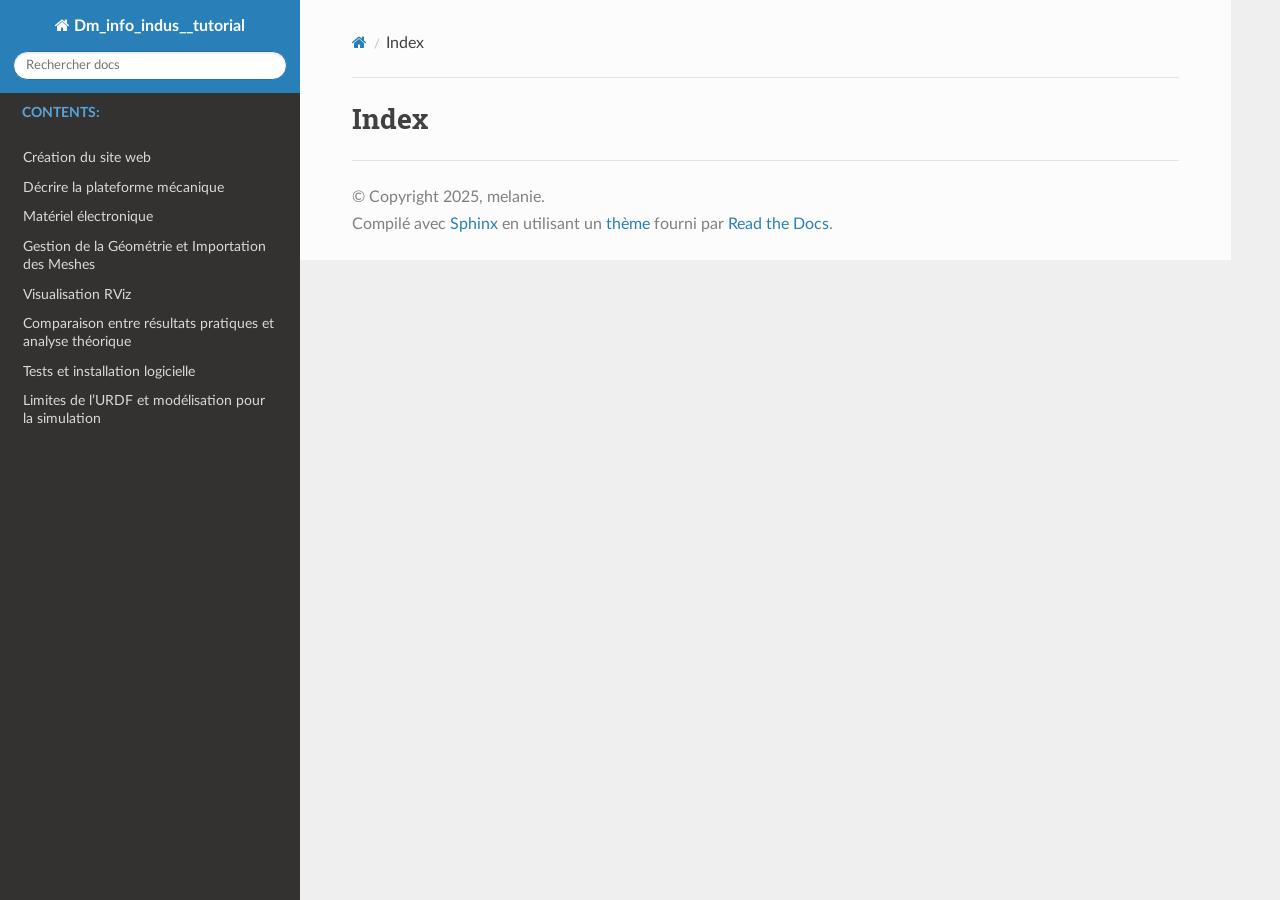
==== commit 35171f69: "Update documentation" ====
--- a/genindex.html
+++ b/genindex.html
@@ -56,6 +56,7 @@
 <li class="toctree-l1"><a class="reference internal" href="04_RViz/04_RViz.html">Visualisation RViz</a></li>
 <li class="toctree-l1"><a class="reference internal" href="05_resultat_theorique/05_programmation.html">Comparaison entre résultats pratiques et analyse théorique</a></li>
 <li class="toctree-l1"><a class="reference internal" href="06_ROS2/06_ROS2.html">Tests et installation logicielle</a></li>
+<li class="toctree-l1"><a class="reference internal" href="07_Gazebo/07_Gazebo.html">Limites de l’URDF et modélisation pour la simulation</a></li>
 </ul>
 
         </div>
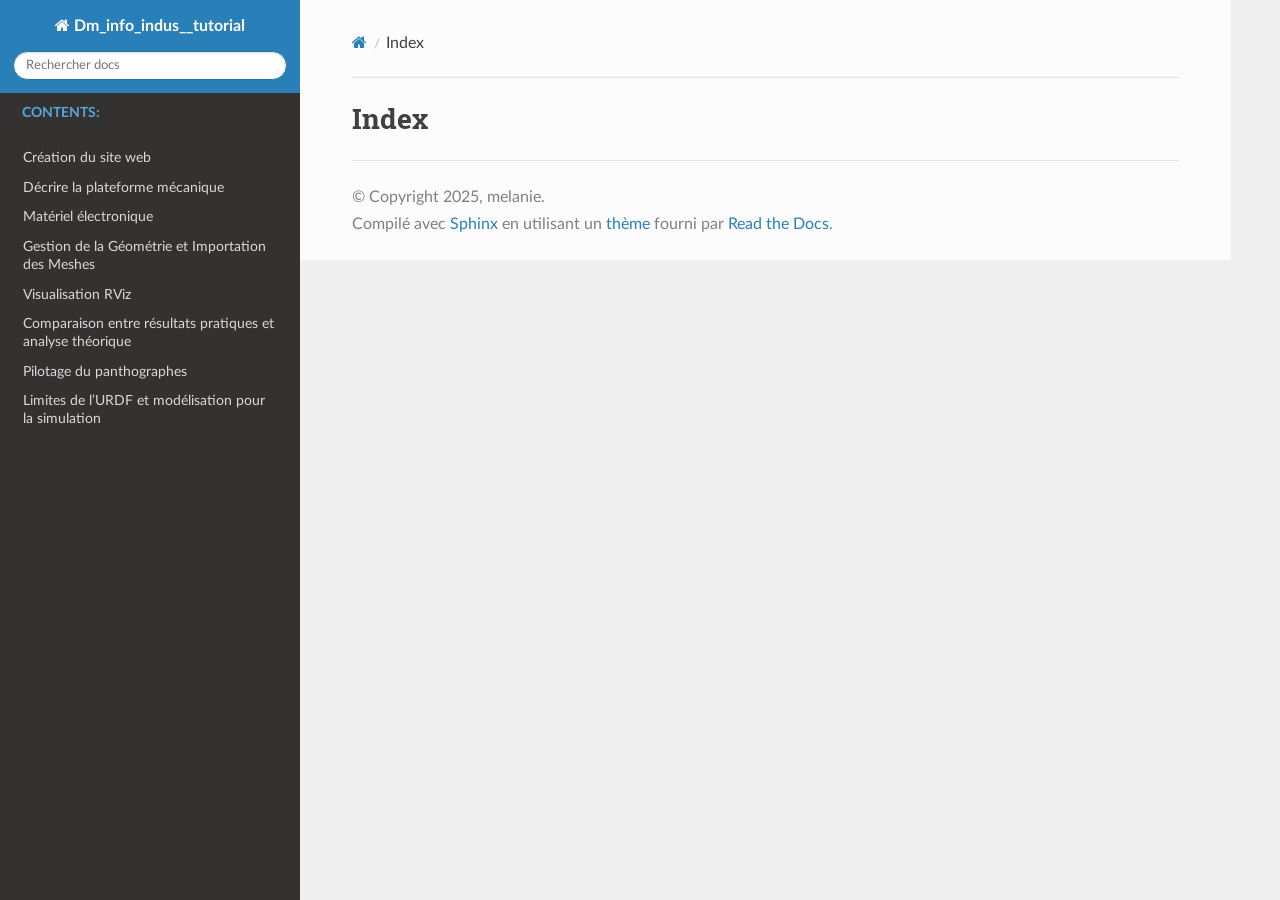
==== commit f8880129: "Update documentation" ====
--- a/genindex.html
+++ b/genindex.html
@@ -55,7 +55,7 @@
 <li class="toctree-l1"><a class="reference internal" href="03_URDF/03_URDF.html">Gestion de la Géométrie et Importation des Meshes</a></li>
 <li class="toctree-l1"><a class="reference internal" href="04_RViz/04_RViz.html">Visualisation RViz</a></li>
 <li class="toctree-l1"><a class="reference internal" href="05_resultat_theorique/05_programmation.html">Comparaison entre résultats pratiques et analyse théorique</a></li>
-<li class="toctree-l1"><a class="reference internal" href="06_ROS2/06_ROS2.html">Tests et installation logicielle</a></li>
+<li class="toctree-l1"><a class="reference internal" href="06_ROS2/06_ROS2.html">Pilotage du panthographes</a></li>
 <li class="toctree-l1"><a class="reference internal" href="07_Gazebo/07_Gazebo.html">Limites de l’URDF et modélisation pour la simulation</a></li>
 </ul>
 
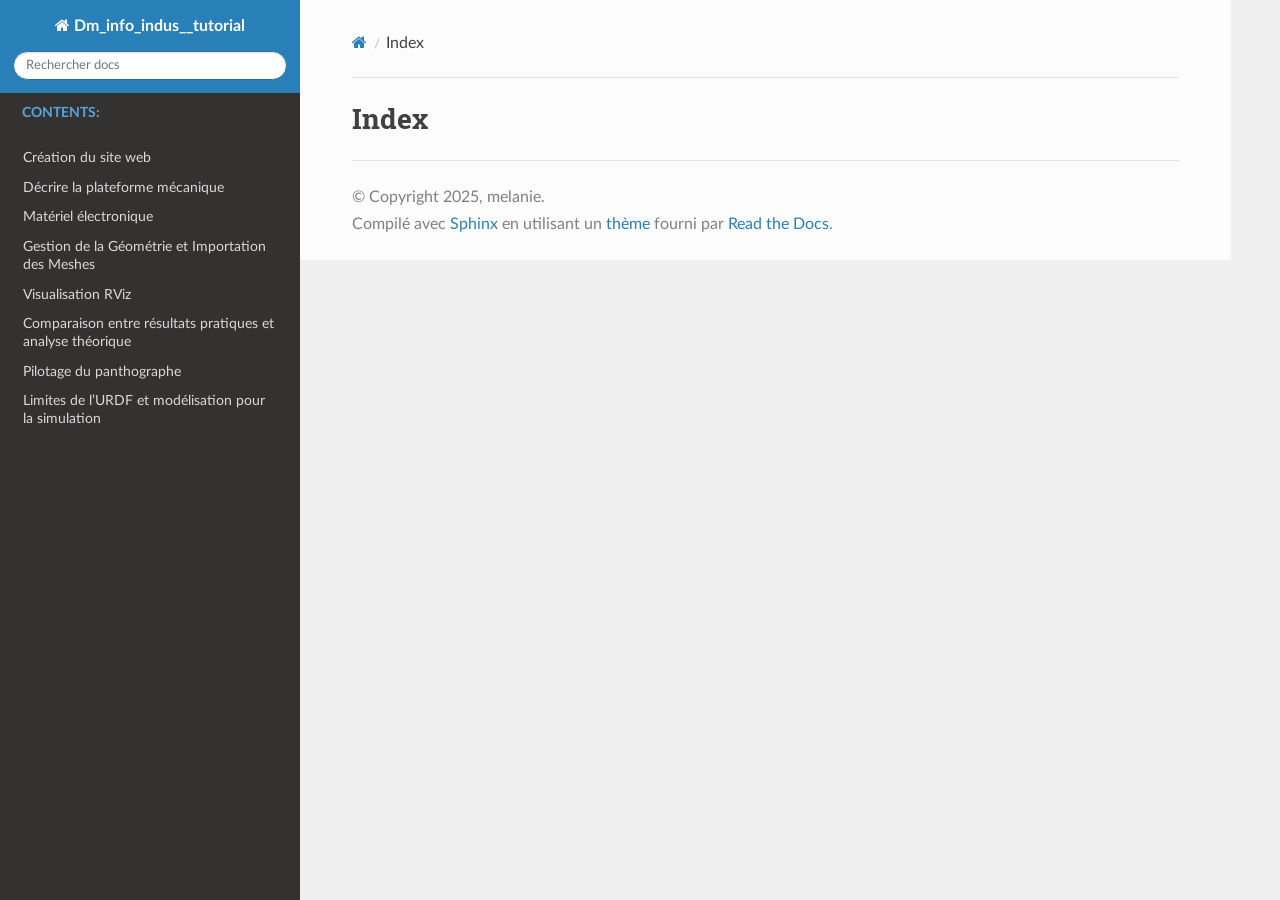
==== commit 0f6a9556: "Update documentation" ====
--- a/genindex.html
+++ b/genindex.html
@@ -55,7 +55,7 @@
 <li class="toctree-l1"><a class="reference internal" href="03_URDF/03_URDF.html">Gestion de la Géométrie et Importation des Meshes</a></li>
 <li class="toctree-l1"><a class="reference internal" href="04_RViz/04_RViz.html">Visualisation RViz</a></li>
 <li class="toctree-l1"><a class="reference internal" href="05_resultat_theorique/05_programmation.html">Comparaison entre résultats pratiques et analyse théorique</a></li>
-<li class="toctree-l1"><a class="reference internal" href="06_ROS2/06_ROS2.html">Pilotage du panthographes</a></li>
+<li class="toctree-l1"><a class="reference internal" href="06_ROS2/06_ROS2.html">Pilotage du panthographe</a></li>
 <li class="toctree-l1"><a class="reference internal" href="07_Gazebo/07_Gazebo.html">Limites de l’URDF et modélisation pour la simulation</a></li>
 </ul>
 
